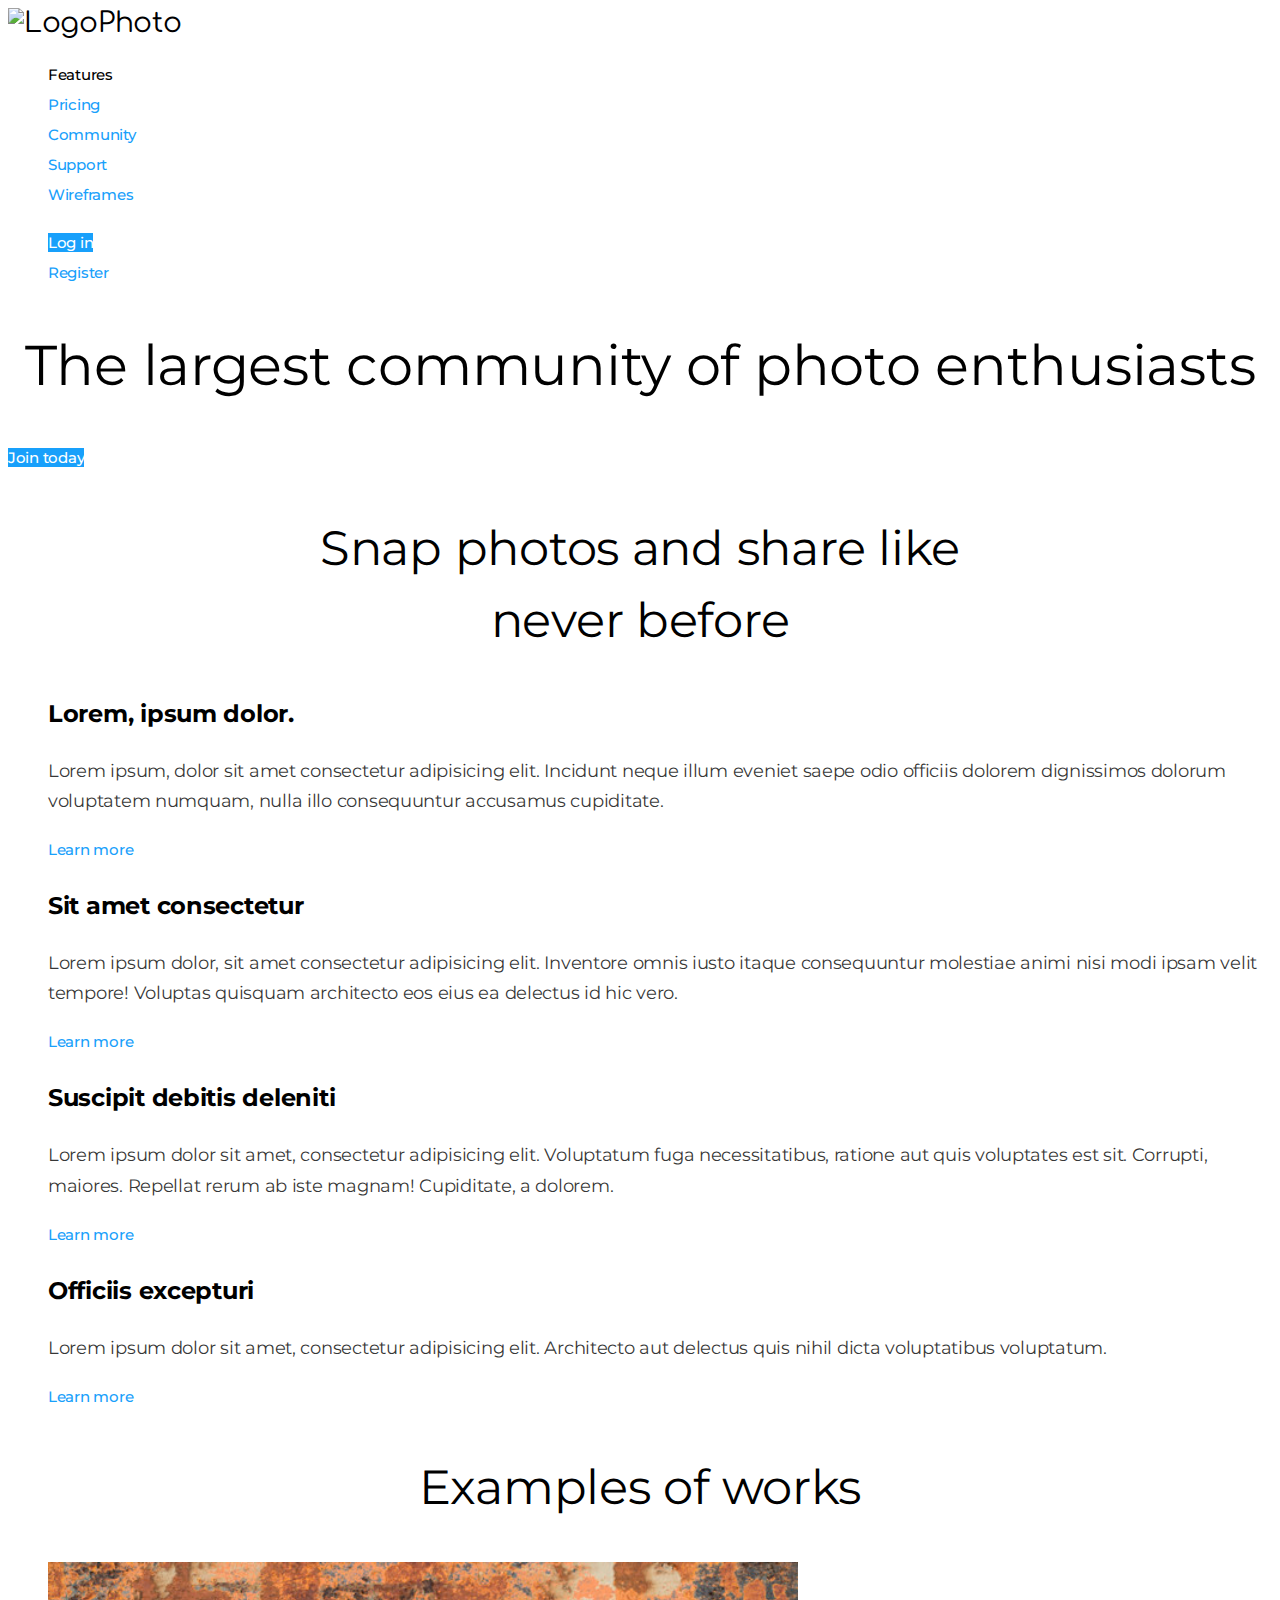
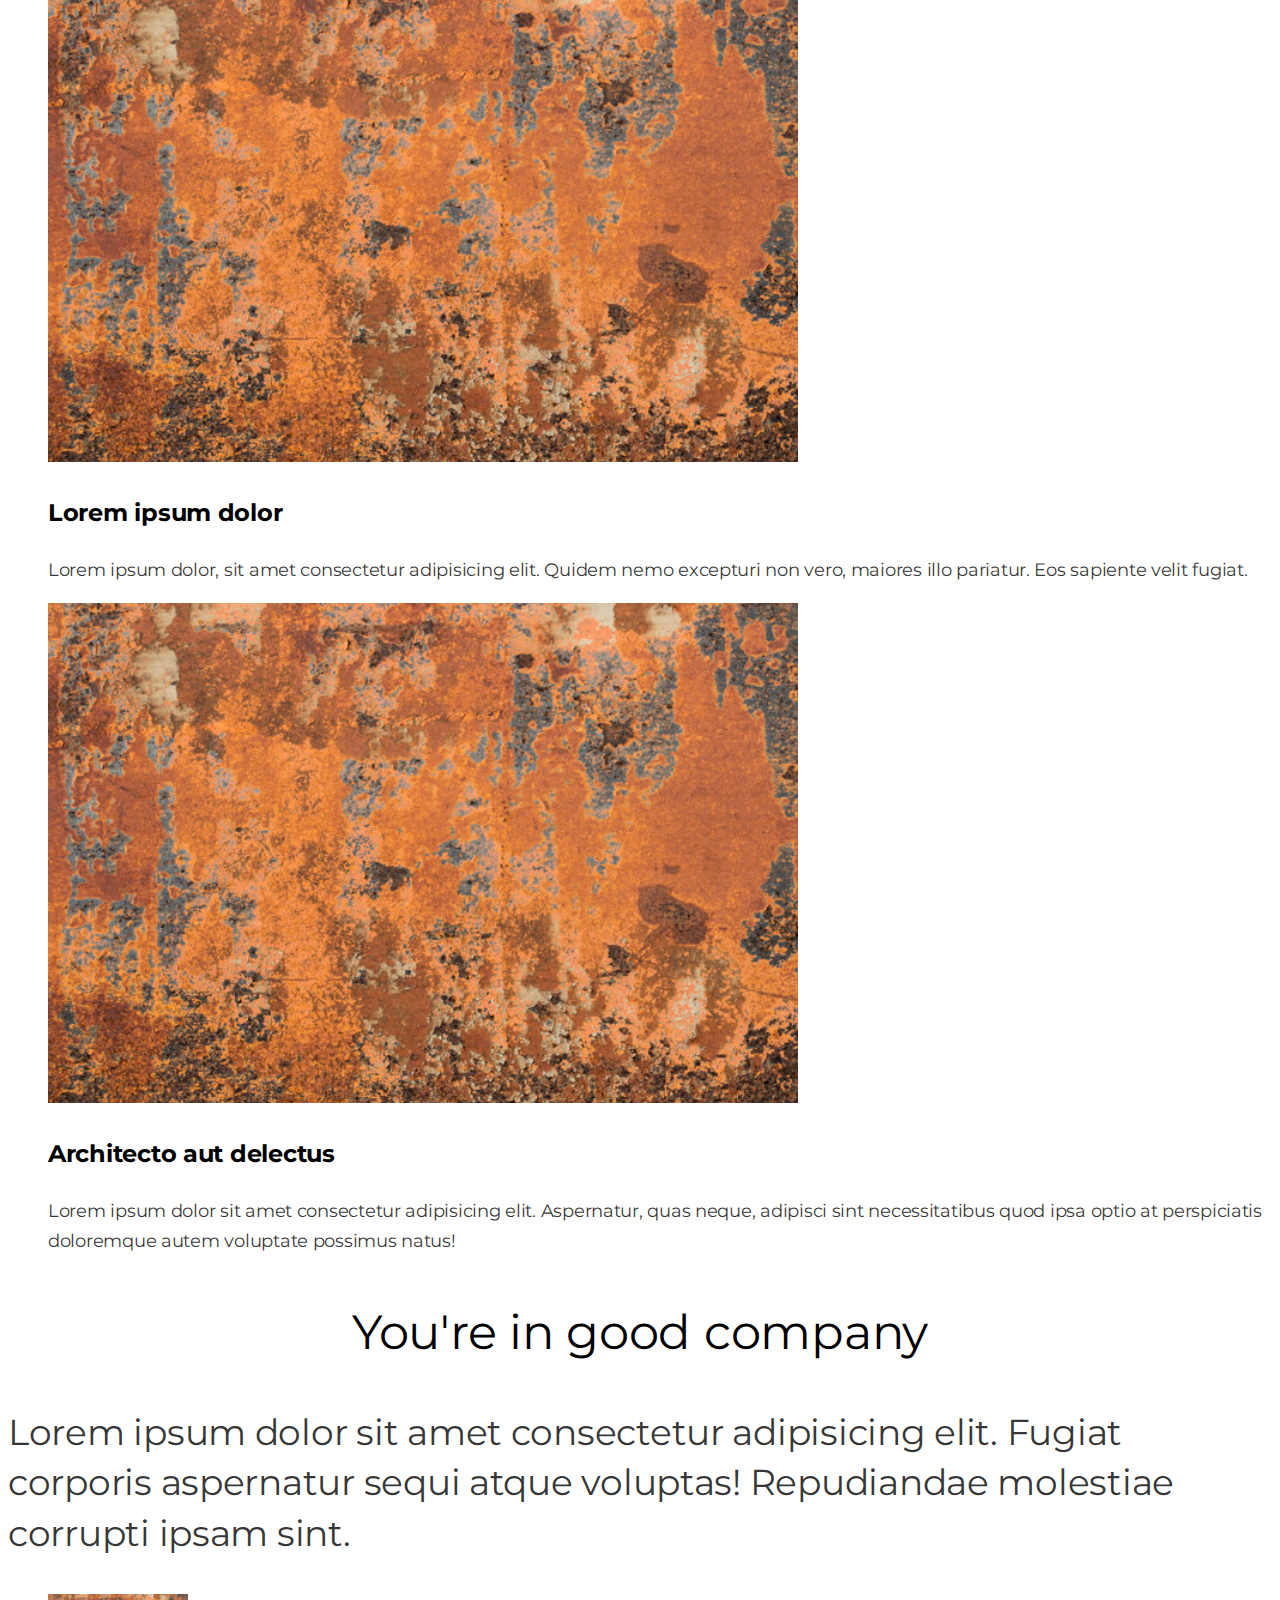
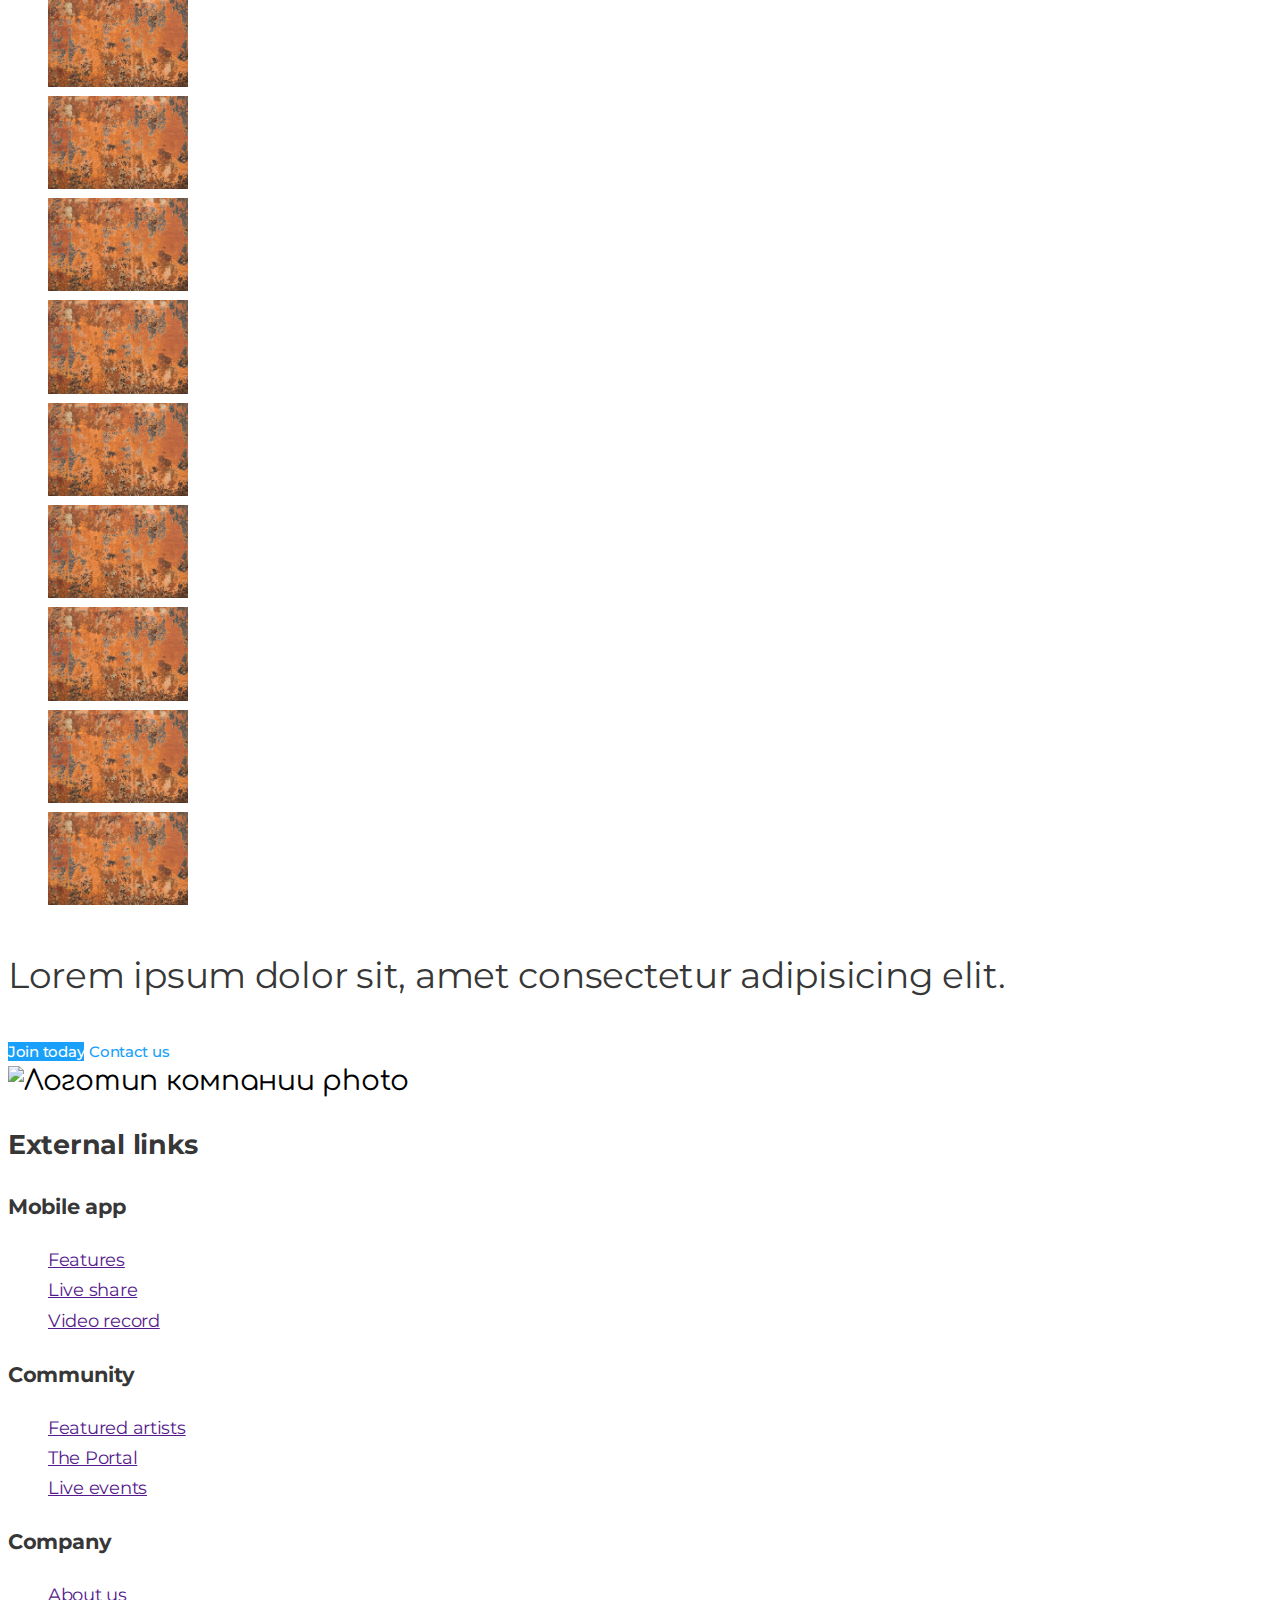
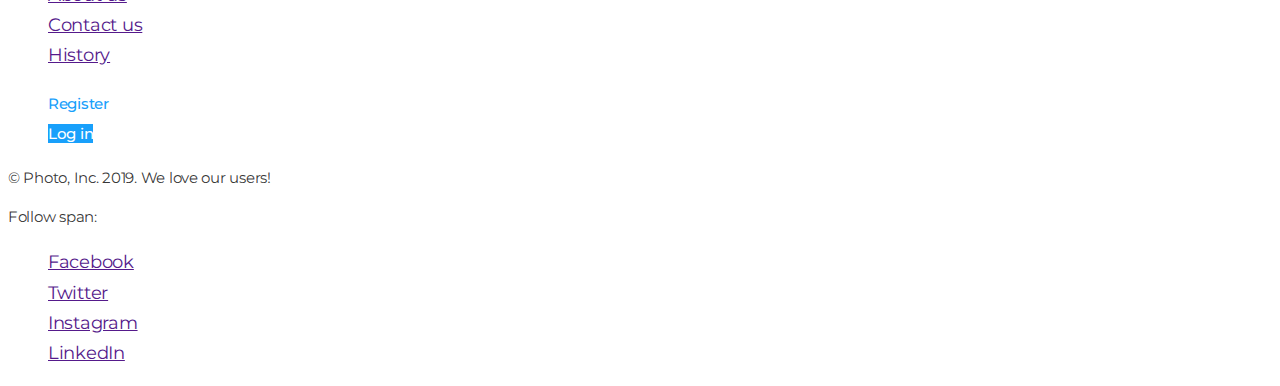
==== index.html @ 83c6460b "Footer HTML and CSS" ====
<!DOCTYPE html>
<html lang="en">
  <head>
    <meta charset="UTF-8" />
    <meta name="viewport" content="width=device-width, initial-scale=1.0" />
    <title>Photo Studio</title>
    <link rel="stylesheet" href="./css/common.css" />
    <link rel="stylesheet" href="./css/styles.css" />
    <link rel="preconnect" href="https://fonts.gstatic.com" />
    <link
      href="https://fonts.googleapis.com/css2?family=Comfortaa&family=Montserrat:wght@400;500;700&display=swap"
      rel="stylesheet"
    />
  </head>
  <body>
    <!-- Шапка сайта -->
    <header>
      <nav>
        <!-- Logo -->
        <a href="/index.html" class="logo"> <img src="" alt="Logo" />Photo </a>

        <ul class="site-nav list">
          <li><a href="" class="link current">Features</a></li>
          <li><a href="" class="link">Pricing</a></li>
          <li><a href="" class="link">Community</a></li>
          <li><a href="" class="link">Support</a></li>
          <li><a href="./wireframes.html" class="link">Wireframes</a></li>
        </ul>

        <ul class="auth-nav list">
          <li><a href="" class="button primary">Log in</a></li>
          <li><a href="" class="button secondary">Register</a></li>
        </ul>
      </nav>
    </header>

    <main>
      <!-- Hero -->
      <section class="hero">
        <h1 class="hero-title">The largest community of photo enthusiasts</h1>
        <a href="" class="button primary">Join today</a>
      </section>

      <!-- Преимущества -->
      <section class="section">
        <h2 class="section-title">
          Snap photos and share like <br />
          never before
        </h2>
        <ul class="feature-list list">
          <li>
            <h3 class="title">Lorem, ipsum dolor.</h3>
            <p class="text">
              Lorem ipsum, dolor sit amet consectetur adipisicing elit. Incidunt
              neque illum eveniet saepe odio officiis dolorem dignissimos
              dolorum voluptatem numquam, nulla illo consequuntur accusamus
              cupiditate.
            </p>
            <a href="" class="button secondary">Learn more</a>
          </li>
          <li>
            <h3 class="title">Sit amet consectetur</h3>
            <p>
              Lorem ipsum dolor, sit amet consectetur adipisicing elit.
              Inventore omnis iusto itaque consequuntur molestiae animi nisi
              modi ipsam velit tempore! Voluptas quisquam architecto eos eius ea
              delectus id hic vero.
            </p>
            <a href="" class="button secondary">Learn more</a>
          </li>
          <li>
            <h3 class="title">Suscipit debitis deleniti</h3>
            <p>
              Lorem ipsum dolor sit amet, consectetur adipisicing elit.
              Voluptatum fuga necessitatibus, ratione aut quis voluptates est
              sit. Corrupti, maiores. Repellat rerum ab iste magnam! Cupiditate,
              a dolorem.
            </p>
            <a href="" class="button secondary">Learn more</a>
          </li>
          <li>
            <h3 class="title">Officiis excepturi</h3>
            <p>
              Lorem ipsum dolor sit amet, consectetur adipisicing elit.
              Architecto aut delectus quis nihil dicta voluptatibus voluptatum.
            </p>
            <a href="" class="button secondary">Learn more</a>
          </li>
        </ul>
      </section>

      <!--Примеры-->
      <section class="section">
        <h2 class="section-title">Examples of works</h2>

        <ul class="work-list list">
          <li>
            <img src="./imagines/pic1.jpg" alt="" width="750" />
            <h3 class="title">Lorem ipsum dolor</h3>
            <p>
              Lorem ipsum dolor, sit amet consectetur adipisicing elit. Quidem
              nemo excepturi non vero, maiores illo pariatur. Eos sapiente velit
              fugiat.
            </p>
          </li>
          <li>
            <img src="./imagines/pic1.jpg" alt="" width="750" />
            <h3 class="title">Architecto aut delectus</h3>
            <p>
              Lorem ipsum dolor sit amet consectetur adipisicing elit.
              Aspernatur, quas neque, adipisci sint necessitatibus quod ipsa
              optio at perspiciatis doloremque autem voluptate possimus natus!
            </p>
          </li>
        </ul>
      </section>

      <!-- Отзывы -->
      <section class="section">
        <h2 class="section-title">You're in good company</h2>
        <p class="section-description">
          Lorem ipsum dolor sit amet consectetur adipisicing elit. Fugiat
          corporis aspernatur sequi atque voluptas! Repudiandae molestiae
          corrupti ipsam sint.
        </p>
        <ul class="list">
          <li>
            <a href=""
              ><img
                src="./imagines/pic1.jpg"
                alt="Logo of company1"
                width="140"
            /></a>
          </li>
          <li>
            <a href=""
              ><img
                src="./imagines/pic1.jpg"
                alt="Logo of company2"
                width="140"
            /></a>
          </li>
          <li>
            <a href=""
              ><img
                src="./imagines/pic1.jpg"
                alt="Logo of company2"
                width="140"
            /></a>
          </li>
          <li>
            <a href=""
              ><img
                src="./imagines/pic1.jpg"
                alt="Logo of company3"
                width="140"
            /></a>
          </li>
          <li>
            <a href=""
              ><img
                src="./imagines/pic1.jpg"
                alt="Logo of company4"
                width="140"
            /></a>
          </li>
          <li>
            <a href=""
              ><img
                src="./imagines/pic1.jpg"
                alt="Logo of company5"
                width="140"
            /></a>
          </li>
          <li>
            <a href=""
              ><img
                src="./imagines/pic1.jpg"
                alt="Logo of company6"
                width="140"
            /></a>
          </li>
          <li>
            <a href=""
              ><img
                src="./imagines/pic1.jpg"
                alt="Logo of company7"
                width="140"
            /></a>
          </li>
          <li>
            <a href=""
              ><img
                src="./imagines/pic1.jpg"
                alt="Logo of company8"
                width="140"
            /></a>
          </li>
        </ul>
      </section>

      <!--Signup-->
      <section class="section">
        <p class="section-description">
          Lorem ipsum dolor sit, amet consectetur adipisicing elit.
        </p>

        <!-- Я не джин ;) -->
        <div>
          <a href="" class="button primary">Join today</a>
          <a href="" class="button secondary">Contact us</a>
        </div>
      </section>

      <!-- Body version 2 -->

      <!-- <section class="section">
        <h2 class="section-title">Snap photos and share like never before</h2>
        <p>
          In nihil ipsam a reiciendis consequatur provident ut doloribus id.
          Mollitia quaerat itaque, accusamus voluptatum alias vero. Aspernatur
          minus deleniti dignissimos corporis. Eos ipsam quidem explicabo nobis.
        </p>

        <ul>
          <li>
            <h3>Lorem, ipsum dolor.</h3>
            <p>
              Lorem ipsum dolor sit amet consectetur adipisicing elit. Rerum
              debitis mollitia saepe, non blanditiis aliquid deserunt vero dicta
              molestias perferendis vitae dolor sint nobis exercitationem id aut
              a, veritatis architecto.
            </p>
          </li>
          <li>
            <h3>Lorem, ipsum dolor.</h3>
            <p>
              Lorem ipsum dolor sit amet consectetur adipisicing elit. Rerum
              debitis mollitia saepe, non blanditiis aliquid deserunt vero dicta
              molestias perferendis vitae dolor sint nobis exercitationem id aut
              a, veritatis architecto.
            </p>
          </li>
          <li>
            <h3>Lorem, ipsum dolor.</h3>
            <p>
              Lorem ipsum dolor sit amet consectetur adipisicing elit. Rerum
              debitis mollitia saepe, non blanditiis aliquid deserunt vero dicta
              molestias perferendis vitae dolor sint nobis exercitationem id aut
              a, veritatis architecto.
            </p>
          </li>
        </ul>

        <img src="" alt="" />
      </section> -->

      <!-- Body version 3 -->

      <!-- <section class="section">
        <h2 class="section-title">Snap photos and share like never before</h2>
        <p>
          In nihil ipsam a reiciendis consequatur provident ut doloribus id.
          Mollitia quaerat itaque, accusamus voluptatum alias vero. Aspernatur
          minus deleniti dignissimos corporis. Eos ipsam quidem explicabo nobis.
        </p>

        <ul>
          <li>
            <img src="" alt="Квадрат" width="686" height="400" />
            <h3>Lorem, ipsum dolor</h3>
            <p>
              Lorem ipsum dolor sit amet consectetur adipisicing elit. Rerum
              debitis mollitia saepe, non blanditiis aliquid deserunt vero dicta
              molestias perferendis vitae dolor sint nobis exercitationem id aut
              a, veritatis architectoКвадрат. width="686" height="400"
            </p>
          </li>
          <li>
            <img src="" alt="Квадрат" width="686" height="400" />
            <h3>Lorem, ipsum dolor</h3>
            <p>
              Lorem ipsum dolor sit amet consectetur adipisicing elit. Rerum
              debitis mollitia saepe, non blanditiis aliquid deserunt vero dicta
              molestias perferendis vitae dolor sint nobis exercitationem id aut
              a, veritatis architectoКвадрат. width="686" height="400"
            </p>
          </li>
        </ul>
      </section>

      <section class="section">
        <h2 class="section-title">You're in good company</h2>
        <p>
          Lorem ipsum dolor, sit amet consectetur adipisicing elit. Tempore
          dolorum nisi reprehenderit fugit officiis quae? Corrupti perspiciatis
          consequuntur, ducimus, nobis error alias necessitatibus sed
          perferendis sequi, reprehenderit doloribus ratione fugit.
        </p>

        <ul>
          <li>
            <a href=""
              ><img
                src="./imagines/pic1.jpg"
                alt="Logo of company1"
                width="140"
            /></a>
          </li>
          <li>
            <a href=""
              ><img
                src="./imagines/pic1.jpg"
                alt="Logo of company2"
                width="140"
            /></a>
          </li>
          <li>
            <a href=""
              ><img
                src="./imagines/pic1.jpg"
                alt="Logo of company3"
                width="140"
            /></a>
          </li>
          <li>
            <a href=""
              ><img
                src="./imagines/pic1.jpg"
                alt="Logo of company4"
                width="140"
            /></a>
          </li>
          <li>
            <a href=""
              ><img
                src="./imagines/pic1.jpg"
                alt="Logo of company5"
                width="140"
            /></a>
          </li>
          <li>
            <a href=""
              ><img
                src="./imagines/pic1.jpg"
                alt="Logo of company6"
                width="140"
            /></a>
          </li>
        </ul>

        <div>
          <img src="./imagines/pic1.jpg" alt="" width="600" />
          <h3>Beatae sunt est sed voluptatem fugit</h3>
          <p>
            Lorem, ipsum dolor sit amet consectetur adipisicing elit. Quos,
            laborum.
          </p>
        </div>
      </section> -->
    </main>

    <!-- Footer -->
    <footer class="page-footer">
      <a href="./index.html" class="logo">
        <img src="./images/logo.svg" alt="Логотип компании" />
        photo
      </a>

      <section>
        <h2>External links</h2>

        <h3>Mobile app</h3>
        <ul class="list">
          <li><a href="">Features</a></li>
          <li><a href="">Live share</a></li>
          <li><a href="">Video record</a></li>
        </ul>

        <h3>Community</h3>
        <ul class="list">
          <li><a href="">Featured artists</a></li>
          <li><a href="">The Portal</a></li>
          <li><a href="">Live events</a></li>
        </ul>

        <h3>Company</h3>
        <ul class="list">
          <li><a href="">About us</a></li>
          <li><a href="">Contact us</a></li>
          <li><a href="">History</a></li>
        </ul>
      </section>

      <ul class="auth-nav list">
        <li><a href="" class="button secondary">Register</a></li>
        <li><a href="" class="button primary">Log in</a></li>
      </ul>

      <p class="copyright">&#169; Photo, Inc. 2019. We love our users!</p>

      <div class="social">
        <p class="label">Follow span:</p>

        <ul class="list">
          <li><a href="" aria-label="Ссылка на Facebook">Facebook</a></li>
          <li><a href="" aria-label="Ссылка на Twitter">Twitter</a></li>
          <li><a href="" aria-label="Ссылка на Instagram">Instagram</a></li>
          <li><a href="" aria-label="Ссылка на LinkedIn">LinkedIn</a></li>
        </ul>
      </div>
    </footer>
  </body>
</html>
---- css/common.css ----
:root {
  --primary-text-color: rgba(0, 0, 0, 0.8);
  --title-text-color: #000000;
  --accent-color: #18a0fb;
  --primary-white-color: #ffffff;
}

body {
  background-color: var(--primary-white-color);
  color: var(--primary-text-color);

  font-family: Montserrat, sans-serif;
  letter-spacing: -0.015em;
  font-size: 18px;
  line-height: 1.67;
}

.list {
  list-style: none;
  text-decoration: none;
}

/* цвет основного текста rgba(0, 0, 0, 0.8) */
/* вторичный цвет текста #000000 */
/* белый #FFFFFF */
/* акцент #18A0FB */
/* вторичный цвет фона #F5F5F5 */

/* Logo */
.logo {
  color: var(--title-text-color);

  font-family: Comfortaa, cursive;
  font-size: 28px;
  line-height: 1.14;
  text-decoration: none;
}

.logo:hover,
.logo:focus {
  color: var(--accent-color);
}

/* Site-nav */
.site-nav .link {
  color: var(--accent-color);

  font-weight: 500;
  font-size: 15px;
  line-height: 1.2;
  text-decoration: none;
}

.site-nav .link:hover,
.site-nav .link:focus {
  color: var(--title-text-color);
}

.site-nav .link.current {
  color: var(--title-text-color);
}
---- css/styles.css ----
/* Hero */
.hero-title {
  color: var(--title-text-color);

  font-weight: 400;
  font-size: 56px;
  line-height: 1.43;
  text-align: center;
}

/* Section */
.section-title {
  color: var(--title-text-color);

  font-weight: 400;
  font-size: 48px;
  line-height: 1.5;
  text-align: center;
}

.section-description {
  font-size: 36px;
  line-height: 1.39;
}

/* Features and Examples*/
.feature-list .title,
.work-list .title {
  color: var(--title-text-color);

  font-weight: 700;
  font-size: 24px;
  line-height: 1.5;
}

.feature-list .text {
  font-size: 18px;
  line-height: 1.67;
}

/* Buttons */
.button {
  color: var(--title-text-color);
  background-color: var(--primary-white-color);

  font-weight: 500;
  font-size: 15px;
  line-height: 1.2;
  text-decoration: none;
}

.button.primary {
  color: var(--primary-white-color);
  background-color: var(--accent-color);
}

.button.secondary {
  color: var(--accent-color);
  background-color: var(--primary-white-color);
}

/* Footer */

.copyright {
  font-size: 15px;
  line-height: 1.6;
}

.social > .label {
  font-size: 15px;
  line-height: 1.6;
}
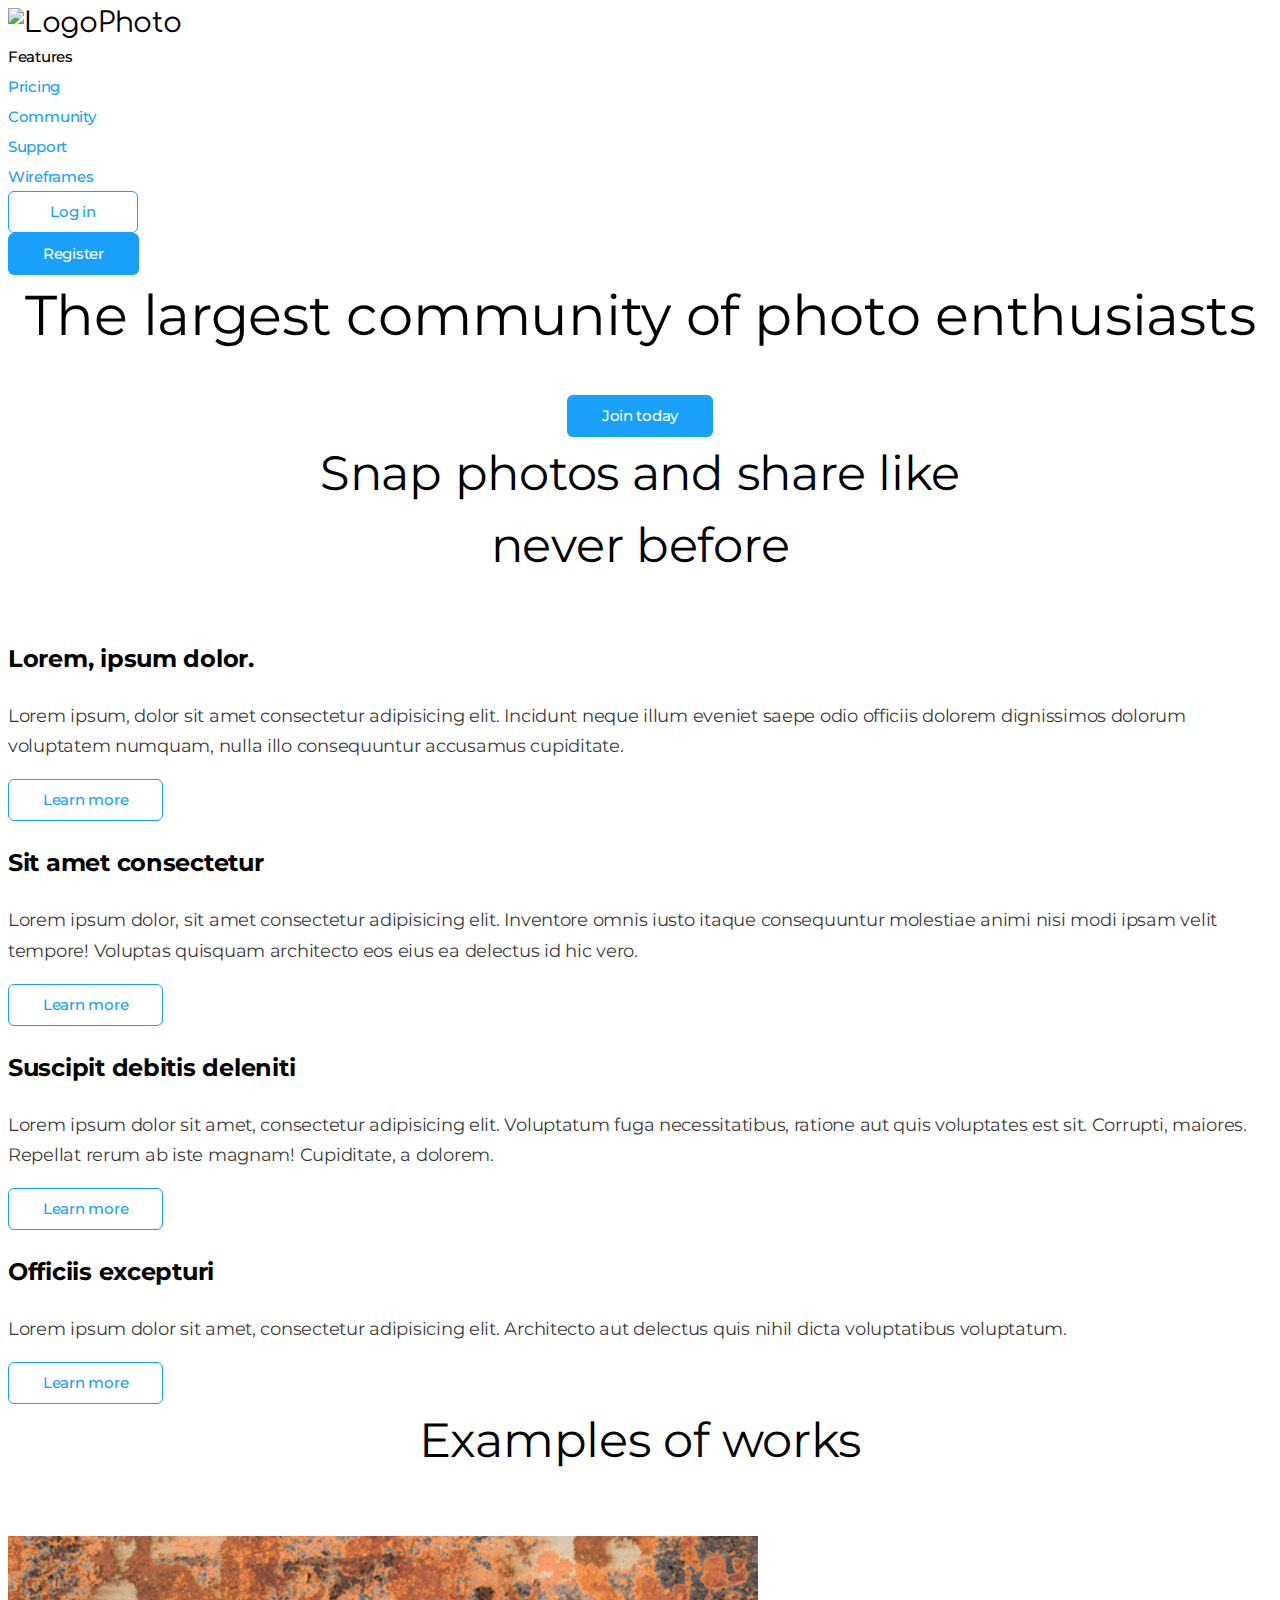
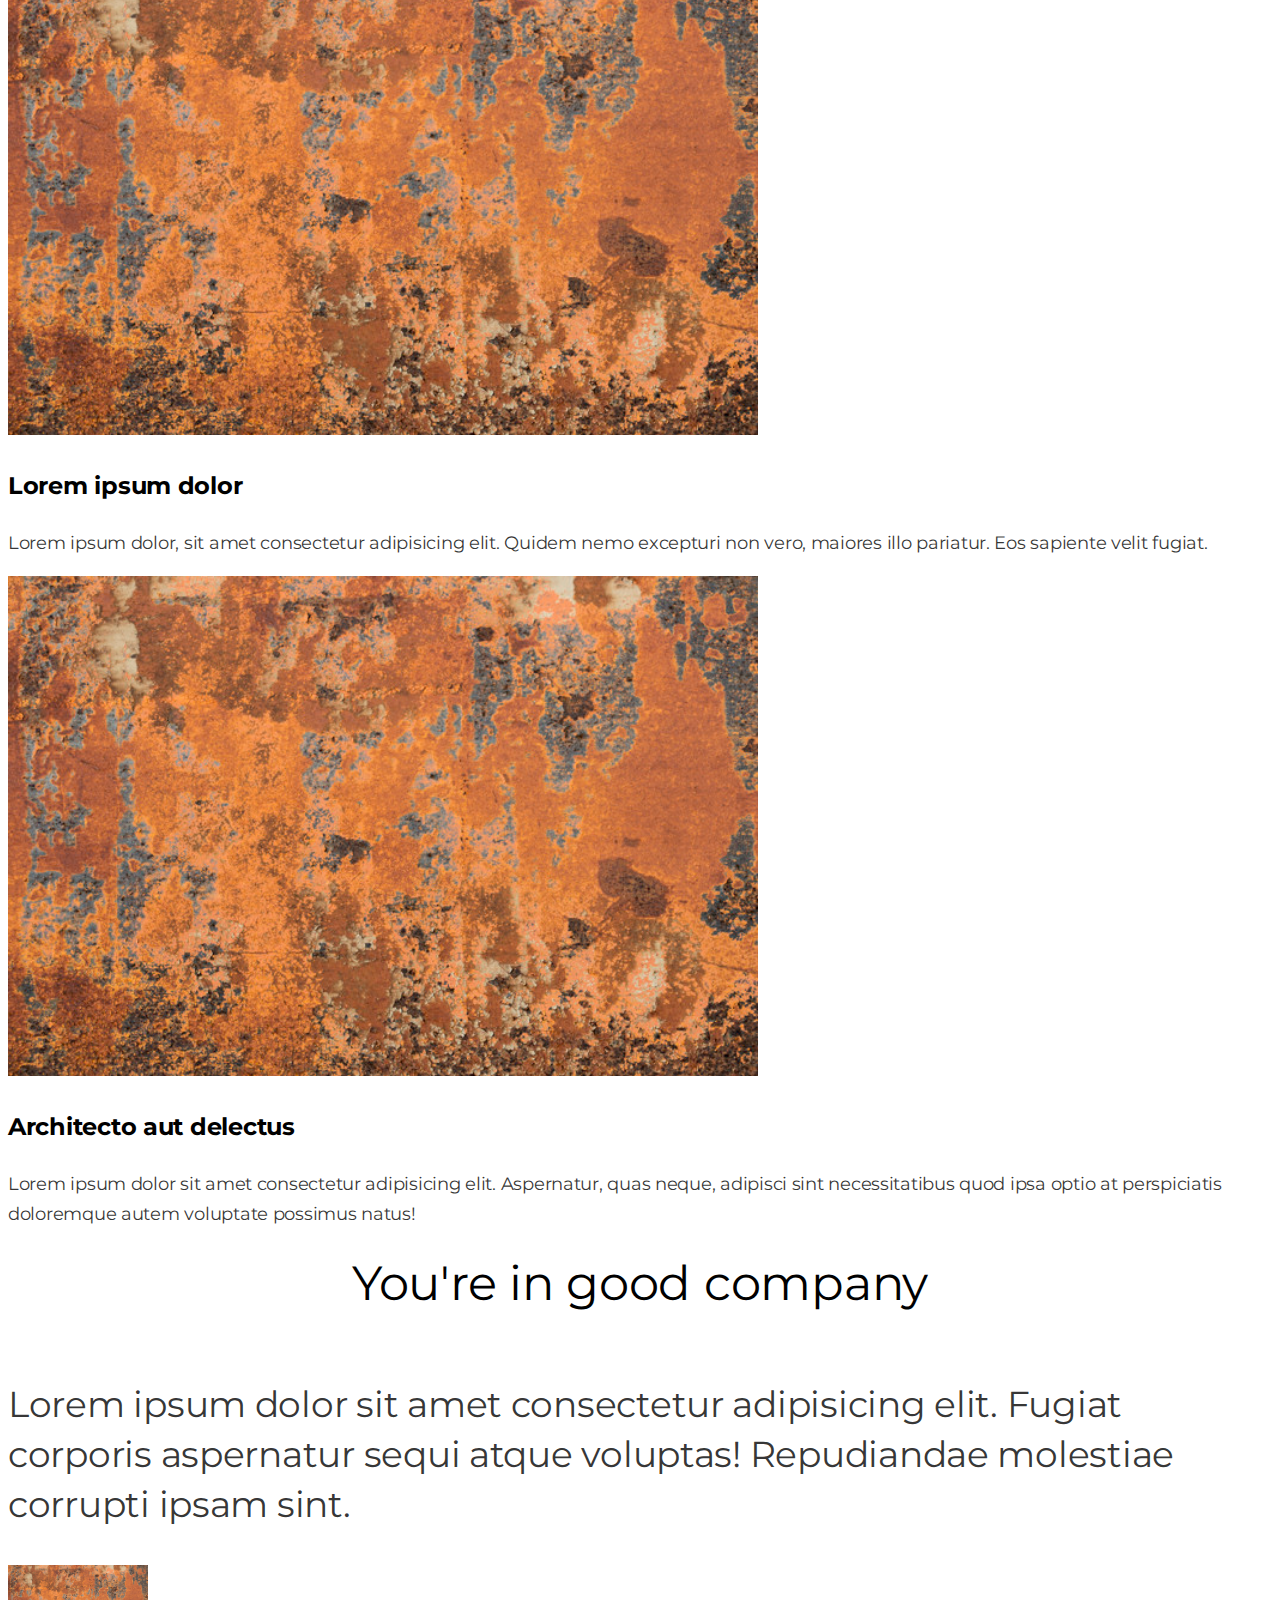
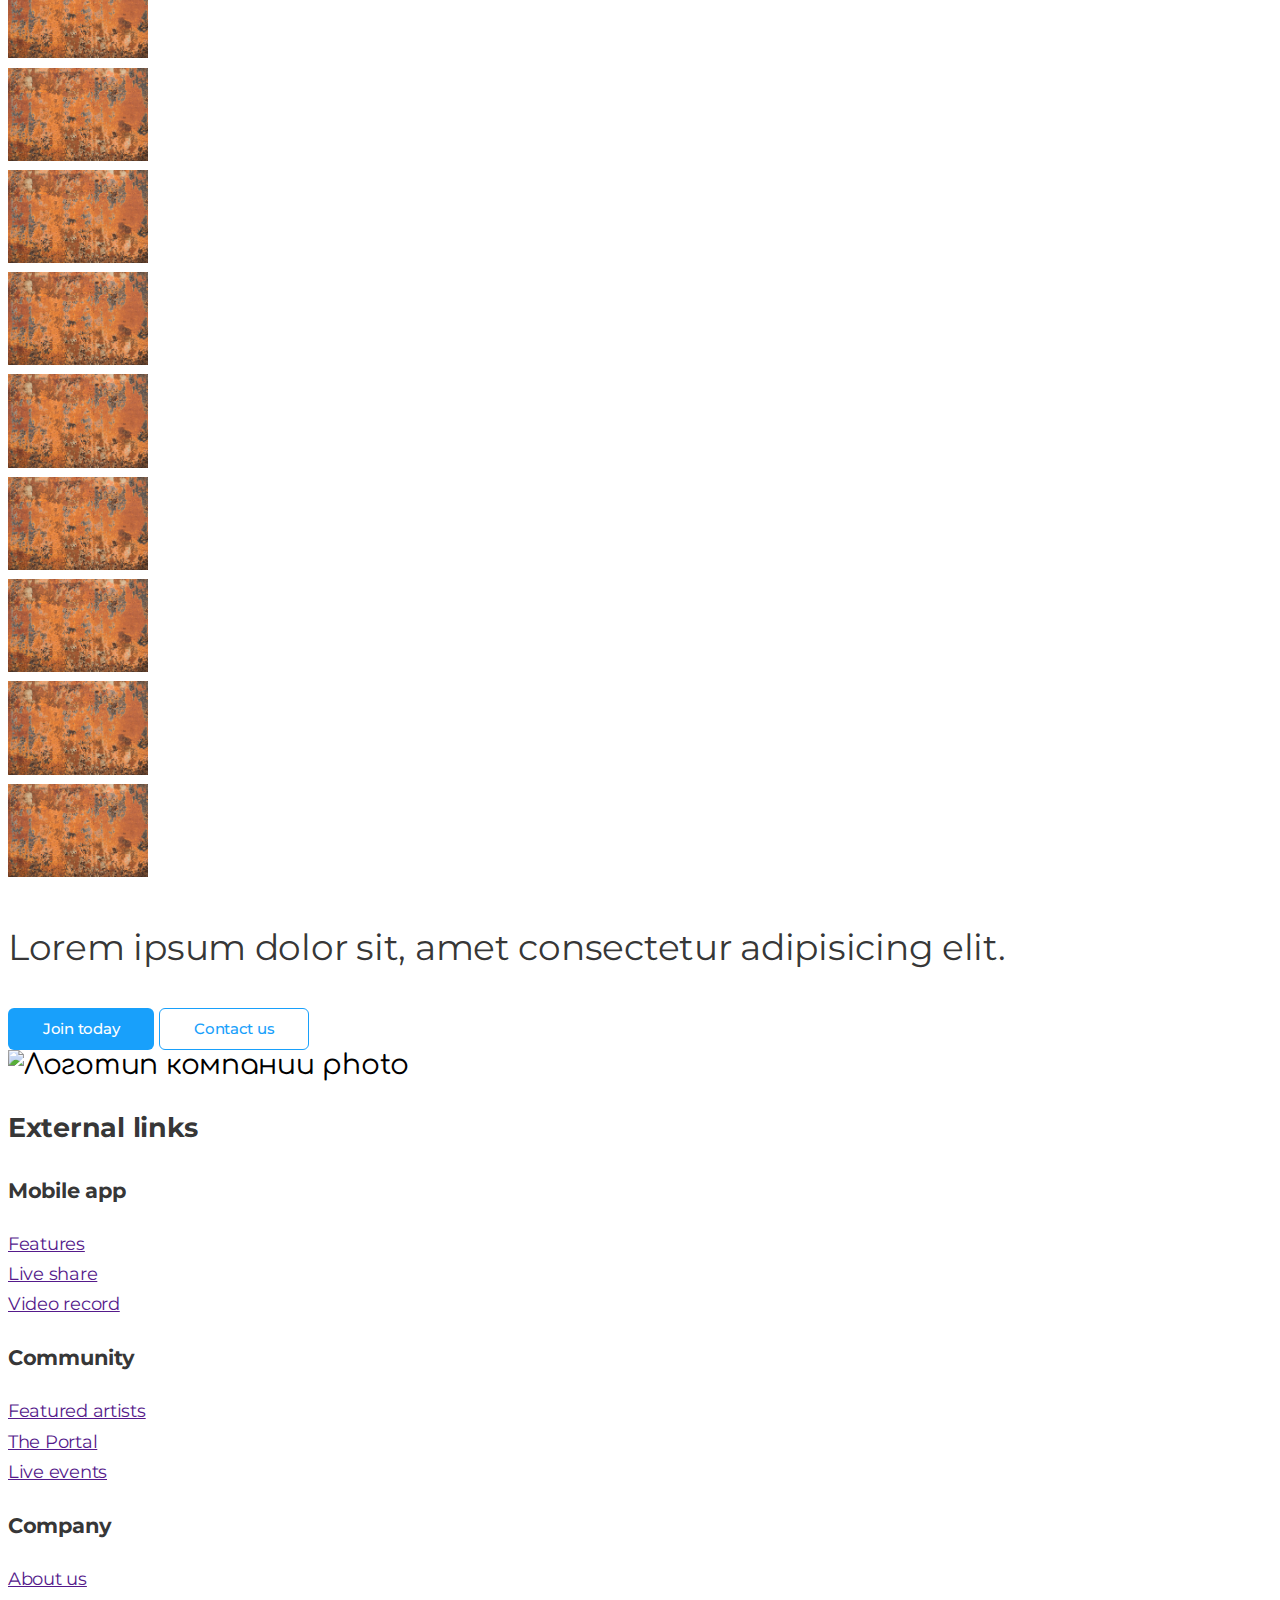
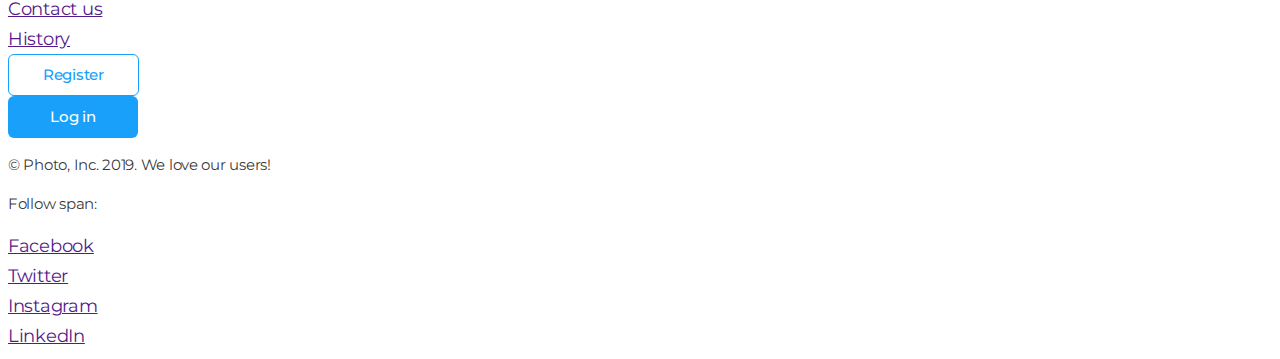
==== commit ca237ec4: "CSS Buttons/Hero" ====
--- a/index.html
+++ b/index.html
@@ -4,13 +4,20 @@
     <meta charset="UTF-8" />
     <meta name="viewport" content="width=device-width, initial-scale=1.0" />
     <title>Photo Studio</title>
-    <link rel="stylesheet" href="./css/common.css" />
-    <link rel="stylesheet" href="./css/styles.css" />
     <link rel="preconnect" href="https://fonts.gstatic.com" />
     <link
       href="https://fonts.googleapis.com/css2?family=Comfortaa&family=Montserrat:wght@400;500;700&display=swap"
       rel="stylesheet"
     />
+    <!-- Normalize CSS -->
+    <link
+      rel="stylesheet"
+      href="https://cdnjs.cloudflare.com/ajax/libs/modern-normalize/1.0.0/modern-normalize.min.css"
+      integrity="sha512-ISS7cAi1PEhQ8jnbJpJZMd29NlhNj4AWYyLOSp2CE/CsHxTCu+r+t0D2yoJudVrd0/8fTVPUVDzY5Tvli75u/g=="
+      crossorigin="anonymous"
+    />
+    <link rel="stylesheet" href="./css/common.css" />
+    <link rel="stylesheet" href="./css/styles.css" />
   </head>
   <body>
     <!-- Шапка сайта -->
@@ -28,8 +35,8 @@
         </ul>
 
         <ul class="auth-nav list">
-          <li><a href="" class="button primary">Log in</a></li>
-          <li><a href="" class="button secondary">Register</a></li>
+          <li><a href="" class="button secondary">Log in</a></li>
+          <li><a href="" class="button primary">Register</a></li>
         </ul>
       </nav>
     </header>
@@ -43,50 +50,53 @@
 
       <!-- Преимущества -->
       <section class="section">
-        <h2 class="section-title">
-          Snap photos and share like <br />
-          never before
-        </h2>
-        <ul class="feature-list list">
-          <li>
-            <h3 class="title">Lorem, ipsum dolor.</h3>
-            <p class="text">
-              Lorem ipsum, dolor sit amet consectetur adipisicing elit. Incidunt
-              neque illum eveniet saepe odio officiis dolorem dignissimos
-              dolorum voluptatem numquam, nulla illo consequuntur accusamus
-              cupiditate.
-            </p>
-            <a href="" class="button secondary">Learn more</a>
-          </li>
-          <li>
-            <h3 class="title">Sit amet consectetur</h3>
-            <p>
-              Lorem ipsum dolor, sit amet consectetur adipisicing elit.
-              Inventore omnis iusto itaque consequuntur molestiae animi nisi
-              modi ipsam velit tempore! Voluptas quisquam architecto eos eius ea
-              delectus id hic vero.
-            </p>
-            <a href="" class="button secondary">Learn more</a>
-          </li>
-          <li>
-            <h3 class="title">Suscipit debitis deleniti</h3>
-            <p>
-              Lorem ipsum dolor sit amet, consectetur adipisicing elit.
-              Voluptatum fuga necessitatibus, ratione aut quis voluptates est
-              sit. Corrupti, maiores. Repellat rerum ab iste magnam! Cupiditate,
-              a dolorem.
-            </p>
-            <a href="" class="button secondary">Learn more</a>
-          </li>
-          <li>
-            <h3 class="title">Officiis excepturi</h3>
-            <p>
-              Lorem ipsum dolor sit amet, consectetur adipisicing elit.
-              Architecto aut delectus quis nihil dicta voluptatibus voluptatum.
-            </p>
-            <a href="" class="button secondary">Learn more</a>
-          </li>
-        </ul>
+        <div class="container">
+          <h2 class="section-title">
+            Snap photos and share like <br />
+            never before
+          </h2>
+          <ul class="feature-list list">
+            <li>
+              <h3 class="title">Lorem, ipsum dolor.</h3>
+              <p class="text">
+                Lorem ipsum, dolor sit amet consectetur adipisicing elit.
+                Incidunt neque illum eveniet saepe odio officiis dolorem
+                dignissimos dolorum voluptatem numquam, nulla illo consequuntur
+                accusamus cupiditate.
+              </p>
+              <a href="" class="button secondary">Learn more</a>
+            </li>
+            <li>
+              <h3 class="title">Sit amet consectetur</h3>
+              <p>
+                Lorem ipsum dolor, sit amet consectetur adipisicing elit.
+                Inventore omnis iusto itaque consequuntur molestiae animi nisi
+                modi ipsam velit tempore! Voluptas quisquam architecto eos eius
+                ea delectus id hic vero.
+              </p>
+              <a href="" class="button secondary">Learn more</a>
+            </li>
+            <li>
+              <h3 class="title">Suscipit debitis deleniti</h3>
+              <p>
+                Lorem ipsum dolor sit amet, consectetur adipisicing elit.
+                Voluptatum fuga necessitatibus, ratione aut quis voluptates est
+                sit. Corrupti, maiores. Repellat rerum ab iste magnam!
+                Cupiditate, a dolorem.
+              </p>
+              <a href="" class="button secondary">Learn more</a>
+            </li>
+            <li>
+              <h3 class="title">Officiis excepturi</h3>
+              <p>
+                Lorem ipsum dolor sit amet, consectetur adipisicing elit.
+                Architecto aut delectus quis nihil dicta voluptatibus
+                voluptatum.
+              </p>
+              <a href="" class="button secondary">Learn more</a>
+            </li>
+          </ul>
+        </div>
       </section>
 
       <!--Примеры-->
--- a/css/styles.css
+++ b/css/styles.css
@@ -1,17 +1,99 @@
+:root {
+  --primary-text-color: rgba(0, 0, 0, 0.8);
+  --title-text-color: #000000;
+  --accent-color: #18a0fb;
+  --primary-white-color: #ffffff;
+}
+
+html {
+  box-sizing: border-box;
+}
+
+*,
+*::before,
+*::after {
+  box-sizing: inherit;
+}
+
+body {
+  background-color: var(--primary-white-color);
+  color: var(--primary-text-color);
+
+  font-family: Montserrat, sans-serif;
+  letter-spacing: -0.015em;
+  font-size: 18px;
+  line-height: 1.67;
+}
+
+.list {
+  list-style: none;
+  text-decoration: none;
+  margin: 0;
+  padding: 0;
+}
+
+/* цвет основного текста rgba(0, 0, 0, 0.8) */
+/* вторичный цвет текста #000000 */
+/* белый #FFFFFF */
+/* акцент #18A0FB */
+/* вторичный цвет фона #F5F5F5 */
+
+/* Logo */
+.logo {
+  color: var(--title-text-color);
+
+  font-family: Comfortaa, cursive;
+  font-size: 28px;
+  line-height: 1.14;
+  text-decoration: none;
+}
+
+.logo:hover,
+.logo:focus {
+  color: var(--accent-color);
+}
+
+/* Site-nav */
+.site-nav .link {
+  color: var(--accent-color);
+
+  font-weight: 500;
+  font-size: 15px;
+  line-height: 1.2;
+  text-decoration: none;
+}
+
+.site-nav .link:hover,
+.site-nav .link:focus {
+  color: var(--title-text-color);
+}
+
+.site-nav .link.current {
+  color: var(--title-text-color);
+}
+
 /* Hero */
+
+.hero {
+  text-align: center;
+}
+
 .hero-title {
+  margin-top: 0px;
+  margin-bottom: 40px;
+
   color: var(--title-text-color);
 
   font-weight: 400;
   font-size: 56px;
   line-height: 1.43;
-  text-align: center;
 }
 
 /* Section */
 .section-title {
   color: var(--title-text-color);
-
+  margin-top: 0;
+  margin-bottom: 60px;
   font-weight: 400;
   font-size: 48px;
   line-height: 1.5;
@@ -40,12 +122,18 @@
 
 /* Buttons */
 .button {
+  display: inline-block;
+  border: 1px solid transparent;
+  border-radius: 6px;
+  padding: 11px 34px;
+  min-width: 130px;
   color: var(--title-text-color);
   background-color: var(--primary-white-color);
 
   font-weight: 500;
   font-size: 15px;
   line-height: 1.2;
+  text-align: center;
   text-decoration: none;
 }
 
@@ -57,6 +145,7 @@
 .button.secondary {
   color: var(--accent-color);
   background-color: var(--primary-white-color);
+  border-color: var(--accent-color);
 }
 
 /* Footer */
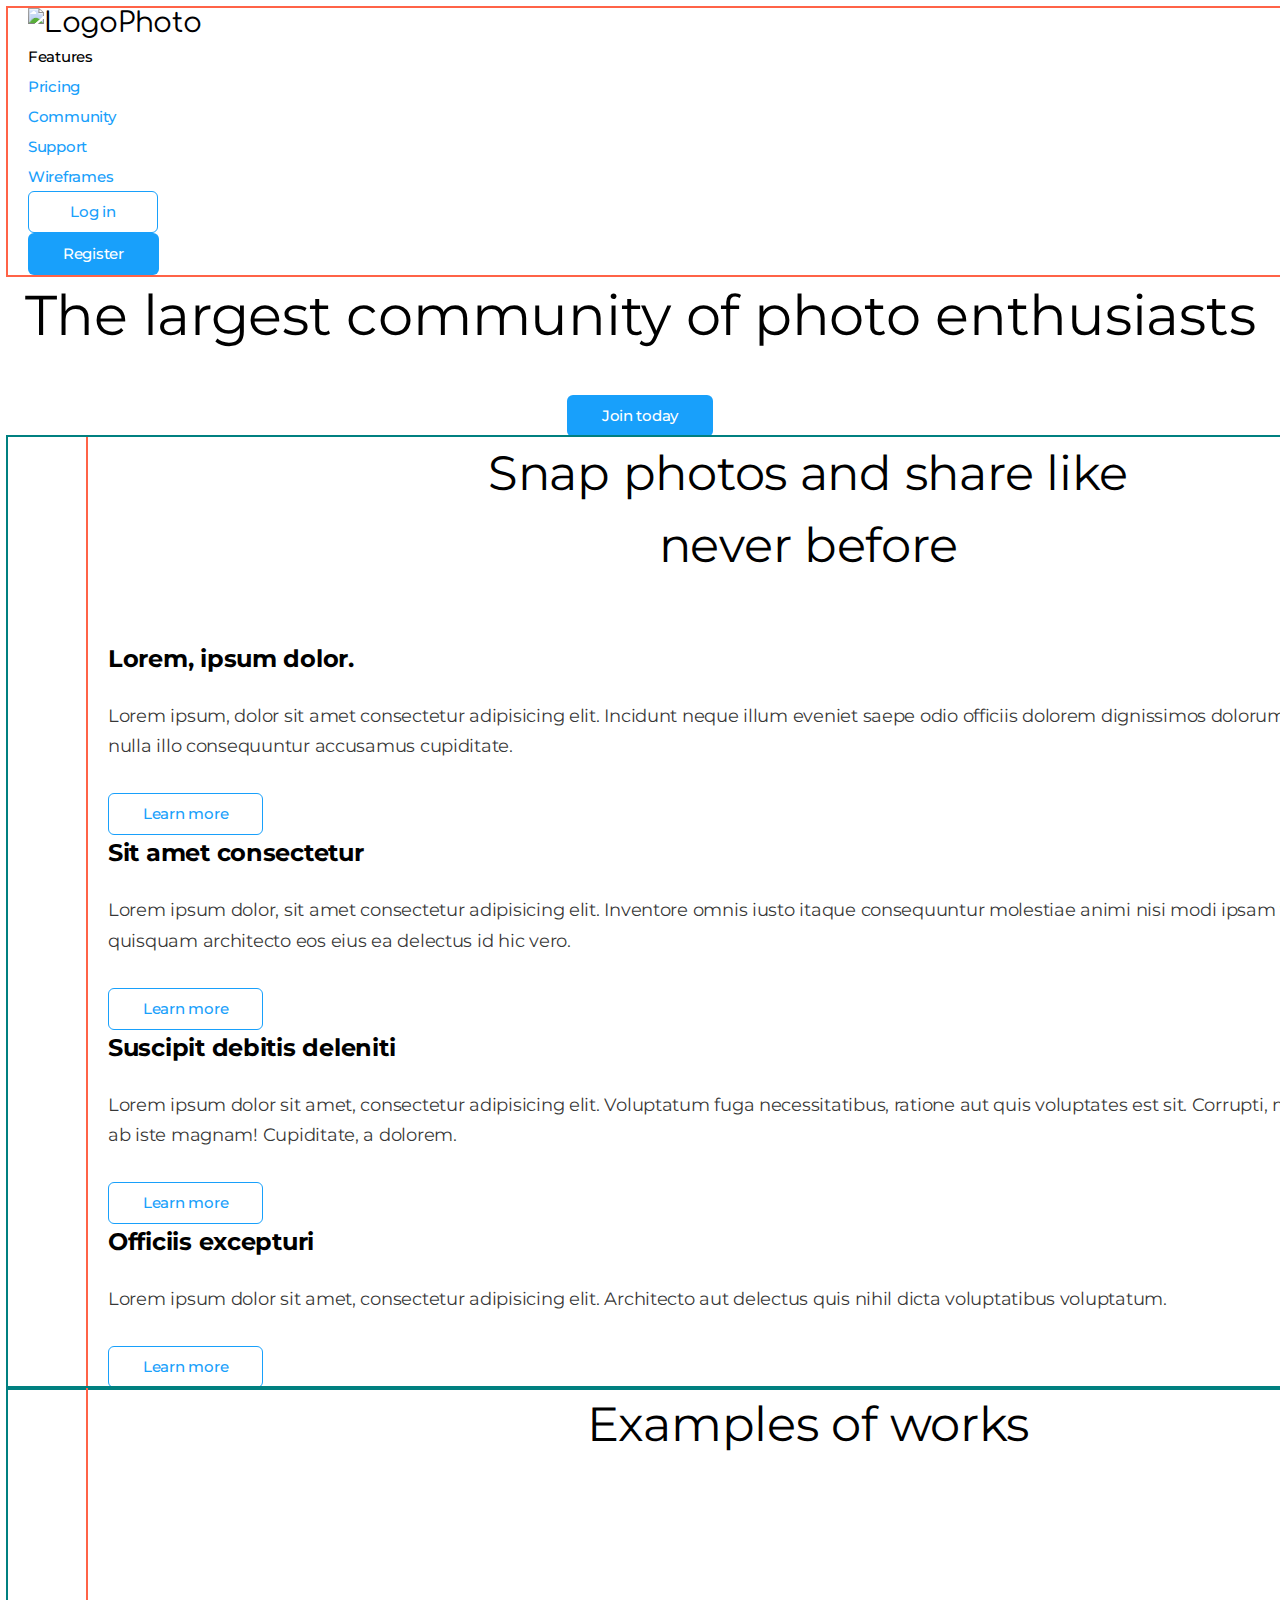
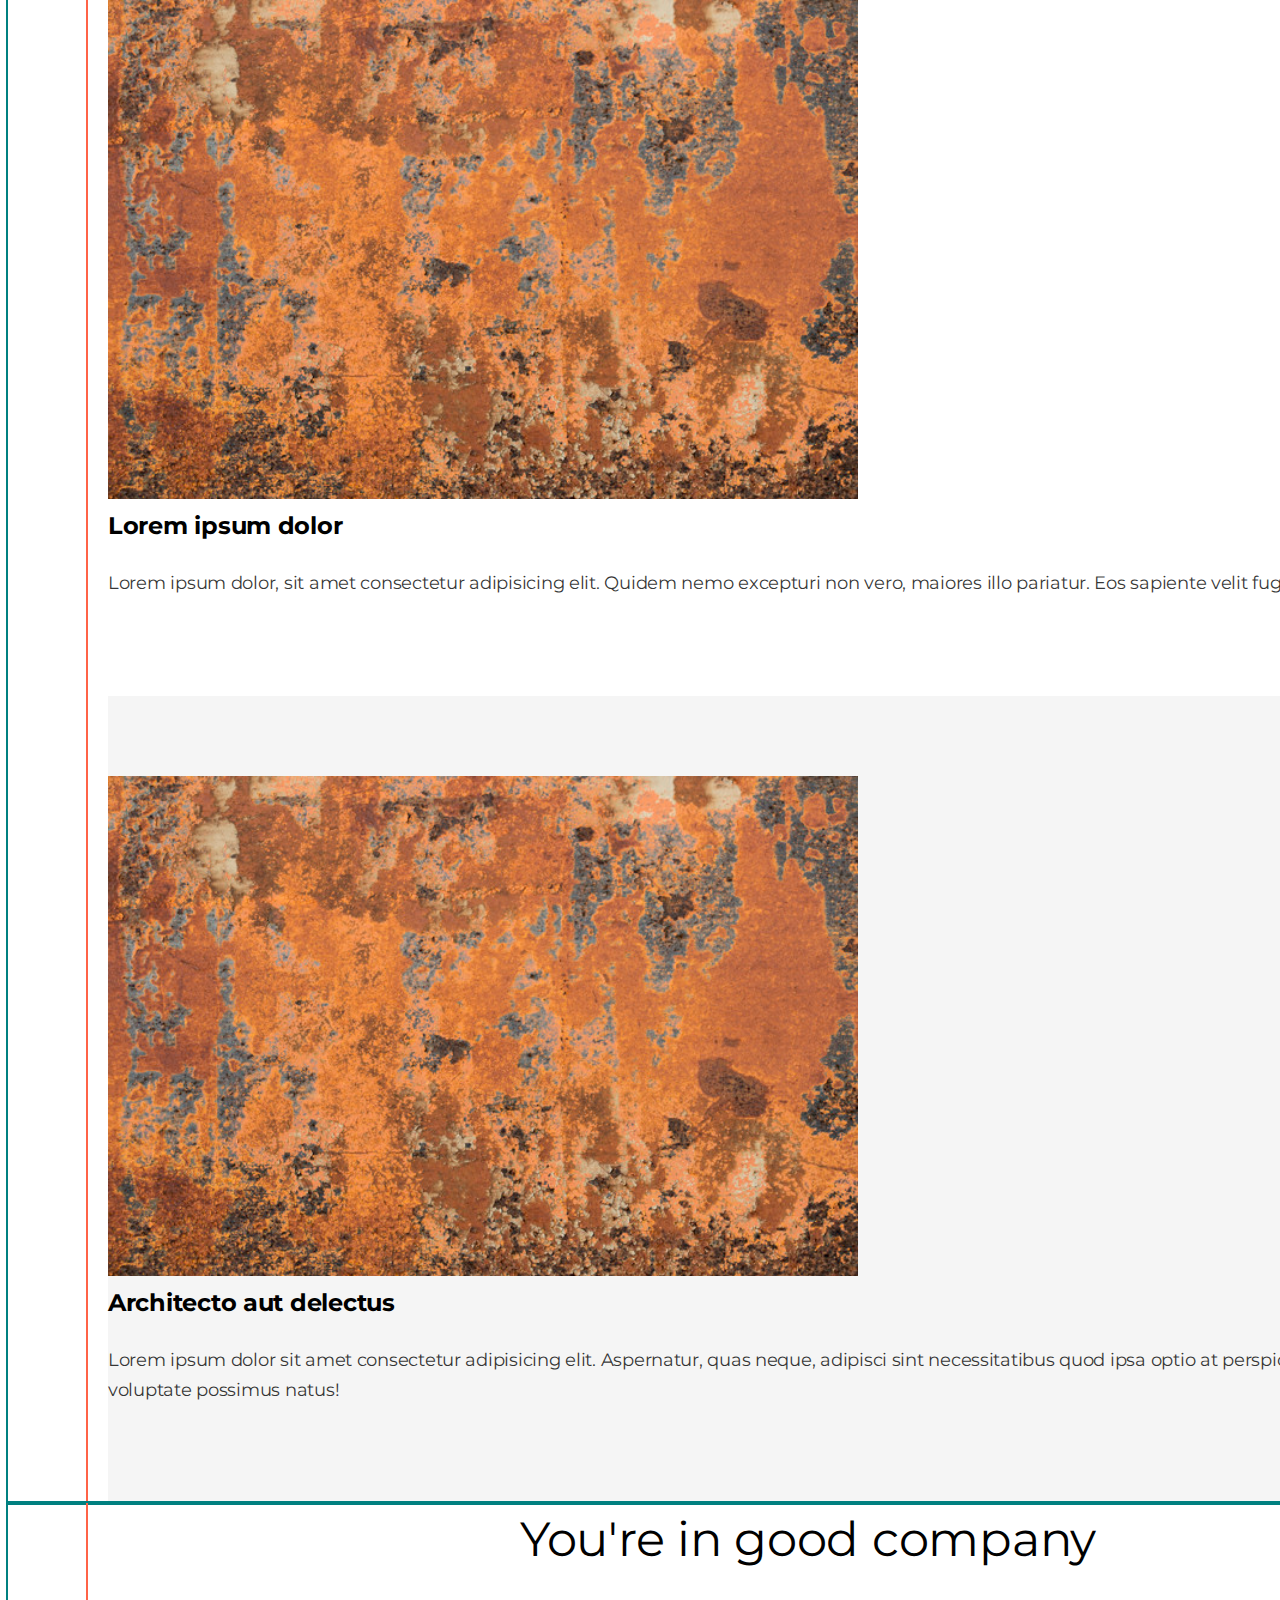
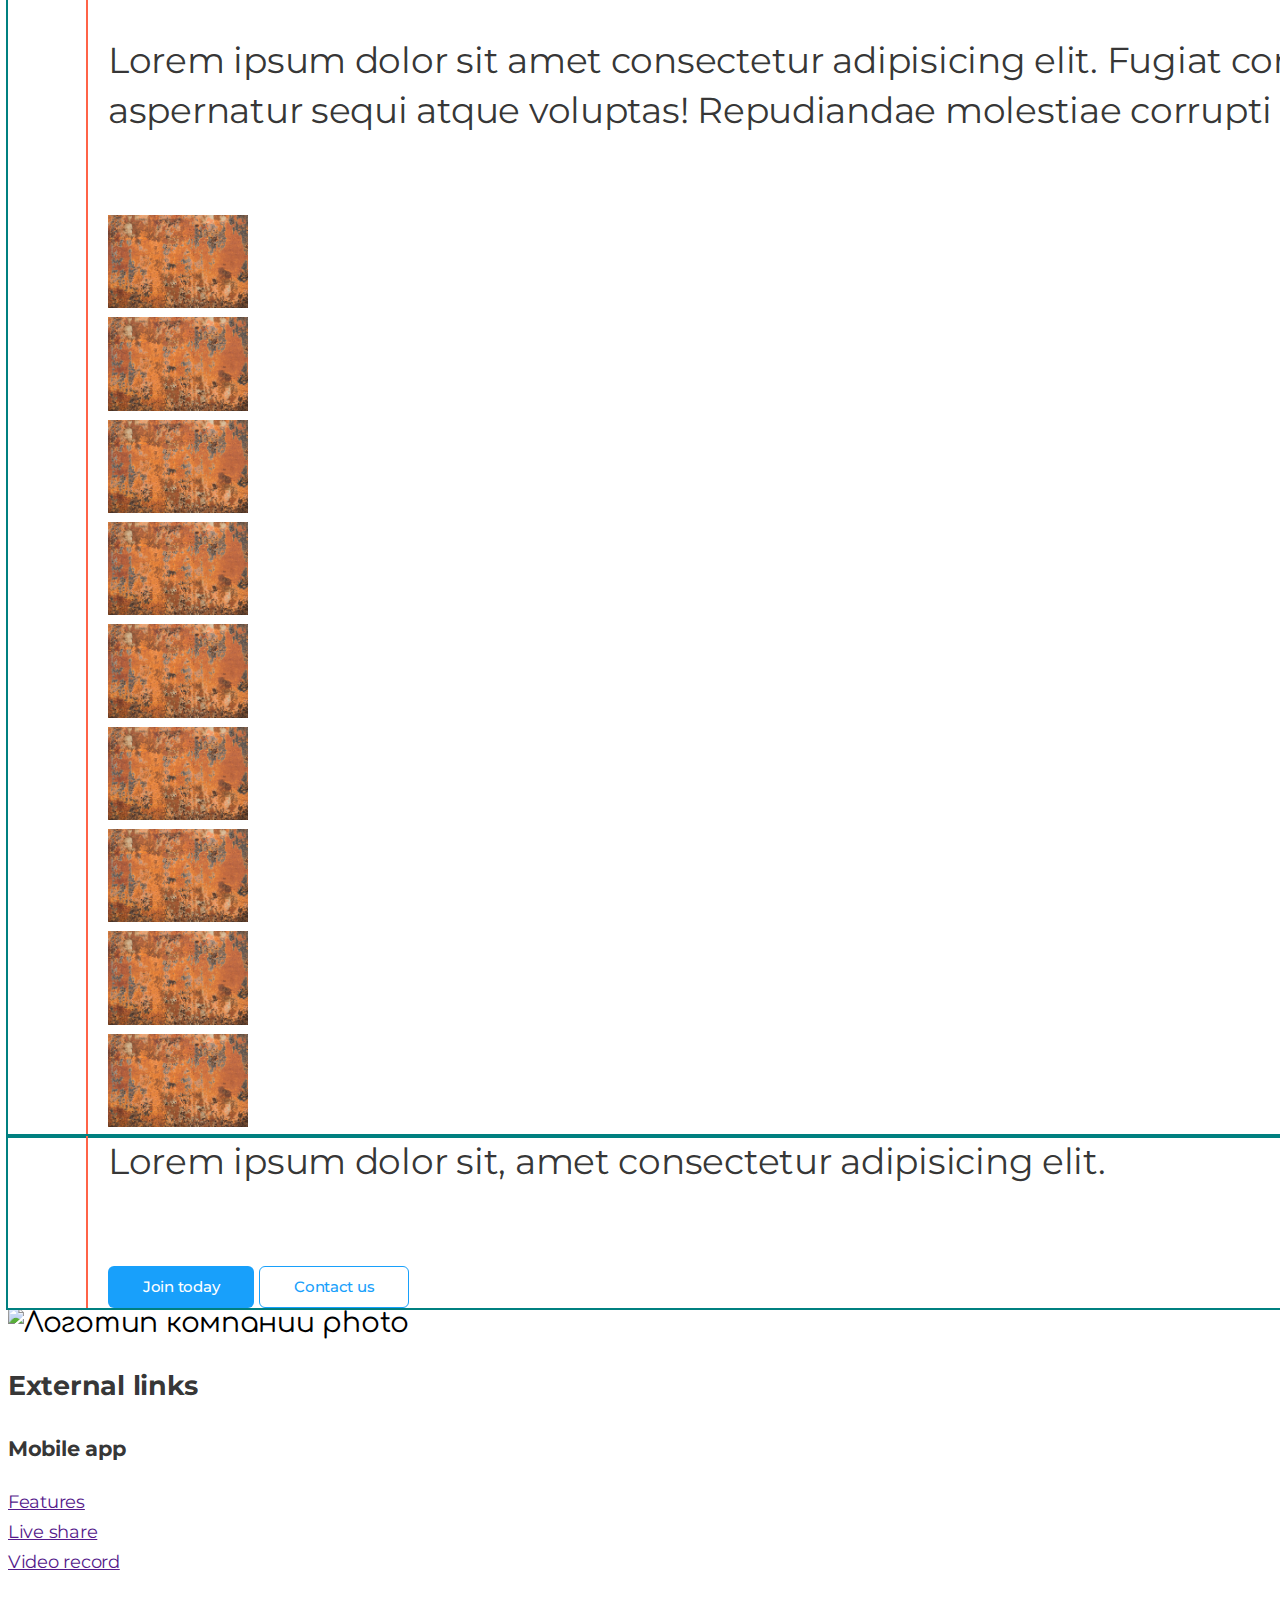
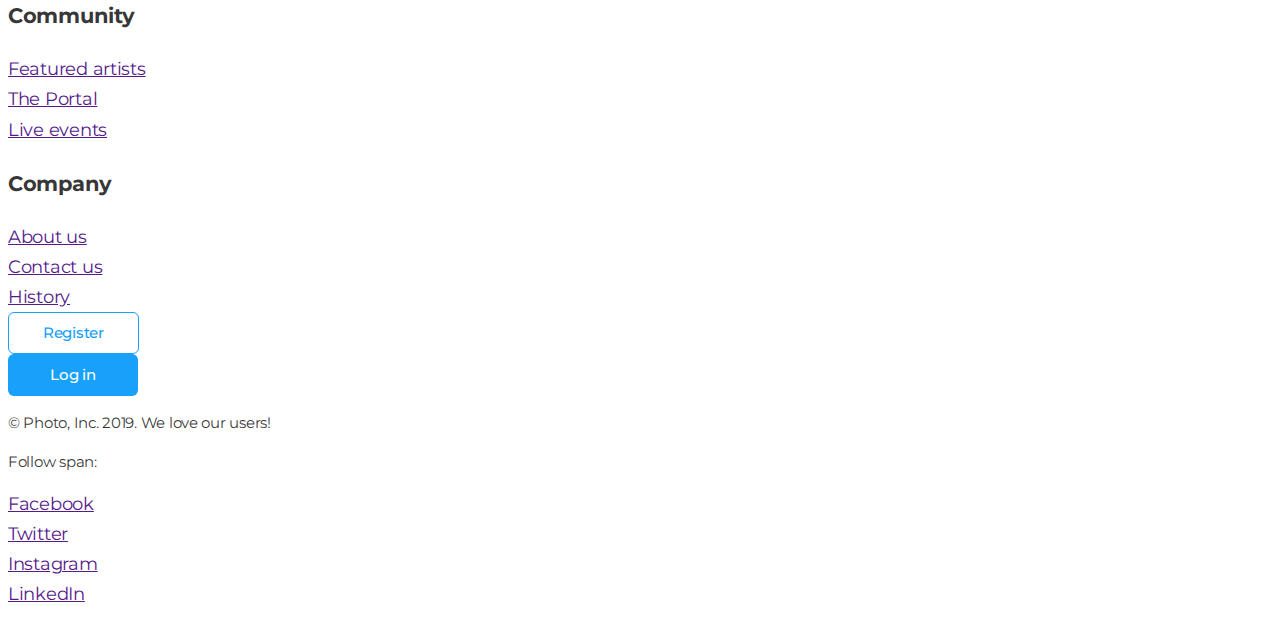
==== commit 760e9e7a: "Added sections,containers,margins,paddings" ====
--- a/index.html
+++ b/index.html
@@ -22,23 +22,27 @@
   <body>
     <!-- Шапка сайта -->
     <header>
-      <nav>
-        <!-- Logo -->
-        <a href="/index.html" class="logo"> <img src="" alt="Logo" />Photo </a>
-
-        <ul class="site-nav list">
-          <li><a href="" class="link current">Features</a></li>
-          <li><a href="" class="link">Pricing</a></li>
-          <li><a href="" class="link">Community</a></li>
-          <li><a href="" class="link">Support</a></li>
-          <li><a href="./wireframes.html" class="link">Wireframes</a></li>
-        </ul>
-
-        <ul class="auth-nav list">
-          <li><a href="" class="button secondary">Log in</a></li>
-          <li><a href="" class="button primary">Register</a></li>
-        </ul>
-      </nav>
+      <div class="container">
+        <nav>
+          <!-- Logo -->
+          <a href="/index.html" class="logo">
+            <img src="" alt="Logo" />Photo
+          </a>
+
+          <ul class="site-nav list">
+            <li><a href="" class="link current">Features</a></li>
+            <li><a href="" class="link">Pricing</a></li>
+            <li><a href="" class="link">Community</a></li>
+            <li><a href="" class="link">Support</a></li>
+            <li><a href="./wireframes.html" class="link">Wireframes</a></li>
+          </ul>
+
+          <ul class="auth-nav list">
+            <li><a href="" class="button secondary">Log in</a></li>
+            <li><a href="" class="button primary">Register</a></li>
+          </ul>
+        </nav>
+      </div>
     </header>
 
     <main>
@@ -49,7 +53,7 @@
       </section>
 
       <!-- Преимущества -->
-      <section class="section">
+      <section class="section no-padding">
         <div class="container">
           <h2 class="section-title">
             Snap photos and share like <br />
@@ -68,7 +72,7 @@
             </li>
             <li>
               <h3 class="title">Sit amet consectetur</h3>
-              <p>
+              <p class="text">
                 Lorem ipsum dolor, sit amet consectetur adipisicing elit.
                 Inventore omnis iusto itaque consequuntur molestiae animi nisi
                 modi ipsam velit tempore! Voluptas quisquam architecto eos eius
@@ -78,7 +82,7 @@
             </li>
             <li>
               <h3 class="title">Suscipit debitis deleniti</h3>
-              <p>
+              <p class="text">
                 Lorem ipsum dolor sit amet, consectetur adipisicing elit.
                 Voluptatum fuga necessitatibus, ratione aut quis voluptates est
                 sit. Corrupti, maiores. Repellat rerum ab iste magnam!
@@ -88,7 +92,7 @@
             </li>
             <li>
               <h3 class="title">Officiis excepturi</h3>
-              <p>
+              <p class="text">
                 Lorem ipsum dolor sit amet, consectetur adipisicing elit.
                 Architecto aut delectus quis nihil dicta voluptatibus
                 voluptatum.
@@ -100,125 +104,131 @@
       </section>
 
       <!--Примеры-->
-      <section class="section">
-        <h2 class="section-title">Examples of works</h2>
-
-        <ul class="work-list list">
-          <li>
-            <img src="./imagines/pic1.jpg" alt="" width="750" />
-            <h3 class="title">Lorem ipsum dolor</h3>
-            <p>
-              Lorem ipsum dolor, sit amet consectetur adipisicing elit. Quidem
-              nemo excepturi non vero, maiores illo pariatur. Eos sapiente velit
-              fugiat.
-            </p>
-          </li>
-          <li>
-            <img src="./imagines/pic1.jpg" alt="" width="750" />
-            <h3 class="title">Architecto aut delectus</h3>
-            <p>
-              Lorem ipsum dolor sit amet consectetur adipisicing elit.
-              Aspernatur, quas neque, adipisci sint necessitatibus quod ipsa
-              optio at perspiciatis doloremque autem voluptate possimus natus!
-            </p>
-          </li>
-        </ul>
+      <section class="section no-padding">
+        <div class="container">
+          <h2 class="section-title">Examples of works</h2>
+
+          <ul class="work-list list">
+            <li class="item">
+              <img src="./imagines/pic1.jpg" alt="" width="750" />
+              <h3 class="title">Lorem ipsum dolor</h3>
+              <p>
+                Lorem ipsum dolor, sit amet consectetur adipisicing elit. Quidem
+                nemo excepturi non vero, maiores illo pariatur. Eos sapiente
+                velit fugiat.
+              </p>
+            </li>
+            <li class="item">
+              <img src="./imagines/pic1.jpg" alt="" width="750" />
+              <h3 class="title">Architecto aut delectus</h3>
+              <p>
+                Lorem ipsum dolor sit amet consectetur adipisicing elit.
+                Aspernatur, quas neque, adipisci sint necessitatibus quod ipsa
+                optio at perspiciatis doloremque autem voluptate possimus natus!
+              </p>
+            </li>
+          </ul>
+        </div>
       </section>
 
       <!-- Отзывы -->
-      <section class="section">
-        <h2 class="section-title">You're in good company</h2>
-        <p class="section-description">
-          Lorem ipsum dolor sit amet consectetur adipisicing elit. Fugiat
-          corporis aspernatur sequi atque voluptas! Repudiandae molestiae
-          corrupti ipsam sint.
-        </p>
-        <ul class="list">
-          <li>
-            <a href=""
-              ><img
-                src="./imagines/pic1.jpg"
-                alt="Logo of company1"
-                width="140"
-            /></a>
-          </li>
-          <li>
-            <a href=""
-              ><img
-                src="./imagines/pic1.jpg"
-                alt="Logo of company2"
-                width="140"
-            /></a>
-          </li>
-          <li>
-            <a href=""
-              ><img
-                src="./imagines/pic1.jpg"
-                alt="Logo of company2"
-                width="140"
-            /></a>
-          </li>
-          <li>
-            <a href=""
-              ><img
-                src="./imagines/pic1.jpg"
-                alt="Logo of company3"
-                width="140"
-            /></a>
-          </li>
-          <li>
-            <a href=""
-              ><img
-                src="./imagines/pic1.jpg"
-                alt="Logo of company4"
-                width="140"
-            /></a>
-          </li>
-          <li>
-            <a href=""
-              ><img
-                src="./imagines/pic1.jpg"
-                alt="Logo of company5"
-                width="140"
-            /></a>
-          </li>
-          <li>
-            <a href=""
-              ><img
-                src="./imagines/pic1.jpg"
-                alt="Logo of company6"
-                width="140"
-            /></a>
-          </li>
-          <li>
-            <a href=""
-              ><img
-                src="./imagines/pic1.jpg"
-                alt="Logo of company7"
-                width="140"
-            /></a>
-          </li>
-          <li>
-            <a href=""
-              ><img
-                src="./imagines/pic1.jpg"
-                alt="Logo of company8"
-                width="140"
-            /></a>
-          </li>
-        </ul>
+      <section class="section no-padding">
+        <div class="container">
+          <h2 class="section-title">You're in good company</h2>
+          <p class="section-description">
+            Lorem ipsum dolor sit amet consectetur adipisicing elit. Fugiat
+            corporis aspernatur sequi atque voluptas! Repudiandae molestiae
+            corrupti ipsam sint.
+          </p>
+          <ul class="list">
+            <li>
+              <a href=""
+                ><img
+                  src="./imagines/pic1.jpg"
+                  alt="Logo of company1"
+                  width="140"
+              /></a>
+            </li>
+            <li>
+              <a href=""
+                ><img
+                  src="./imagines/pic1.jpg"
+                  alt="Logo of company2"
+                  width="140"
+              /></a>
+            </li>
+            <li>
+              <a href=""
+                ><img
+                  src="./imagines/pic1.jpg"
+                  alt="Logo of company2"
+                  width="140"
+              /></a>
+            </li>
+            <li>
+              <a href=""
+                ><img
+                  src="./imagines/pic1.jpg"
+                  alt="Logo of company3"
+                  width="140"
+              /></a>
+            </li>
+            <li>
+              <a href=""
+                ><img
+                  src="./imagines/pic1.jpg"
+                  alt="Logo of company4"
+                  width="140"
+              /></a>
+            </li>
+            <li>
+              <a href=""
+                ><img
+                  src="./imagines/pic1.jpg"
+                  alt="Logo of company5"
+                  width="140"
+              /></a>
+            </li>
+            <li>
+              <a href=""
+                ><img
+                  src="./imagines/pic1.jpg"
+                  alt="Logo of company6"
+                  width="140"
+              /></a>
+            </li>
+            <li>
+              <a href=""
+                ><img
+                  src="./imagines/pic1.jpg"
+                  alt="Logo of company7"
+                  width="140"
+              /></a>
+            </li>
+            <li>
+              <a href=""
+                ><img
+                  src="./imagines/pic1.jpg"
+                  alt="Logo of company8"
+                  width="140"
+              /></a>
+            </li>
+          </ul>
+        </div>
       </section>
 
       <!--Signup-->
-      <section class="section">
-        <p class="section-description">
-          Lorem ipsum dolor sit, amet consectetur adipisicing elit.
-        </p>
-
-        <!-- Я не джин ;) -->
-        <div>
-          <a href="" class="button primary">Join today</a>
-          <a href="" class="button secondary">Contact us</a>
+      <section class="section no-padding">
+        <div class="container">
+          <p class="section-description">
+            Lorem ipsum dolor sit, amet consectetur adipisicing elit.
+          </p>
+
+          <!-- Я не джин ;) -->
+          <div>
+            <a href="" class="button primary">Join today</a>
+            <a href="" class="button secondary">Contact us</a>
+          </div>
         </div>
       </section>
 
--- a/css/styles.css
+++ b/css/styles.css
@@ -3,6 +3,7 @@
   --title-text-color: #000000;
   --accent-color: #18a0fb;
   --primary-white-color: #ffffff;
+  --secondary-bg-color: #f5f5f5;
 }
 
 html {
@@ -30,6 +31,15 @@
   text-decoration: none;
   margin: 0;
   padding: 0;
+}
+
+.container {
+  margin-left: auto;
+  margin-right: auto;
+  padding-left: 20px;
+  padding-right: 20px;
+  width: 1440px;
+  outline: 2px solid tomato;
 }
 
 /* цвет основного текста rgba(0, 0, 0, 0.8) */
@@ -90,6 +100,21 @@
 }
 
 /* Section */
+
+.section {
+  padding-top: 120px;
+  padding-bottom: 120px;
+  margin-left: auto;
+  margin-right: auto;
+  width: 1600px;
+  outline: 2px solid teal;
+}
+
+.section.no-padding {
+  padding-top: 0;
+  padding-bottom: 0;
+}
+
 .section-title {
   color: var(--title-text-color);
   margin-top: 0;
@@ -101,6 +126,8 @@
 }
 
 .section-description {
+  margin-top: 0;
+  margin-bottom: 80px;
   font-size: 36px;
   line-height: 1.39;
 }
@@ -108,6 +135,8 @@
 /* Features and Examples*/
 .feature-list .title,
 .work-list .title {
+  margin-top: 0;
+  margin-bottom: 24px;
   color: var(--title-text-color);
 
   font-weight: 700;
@@ -116,8 +145,20 @@
 }
 
 .feature-list .text {
+  margin-top: 0;
+  margin-bottom: 32px;
   font-size: 18px;
   line-height: 1.67;
+}
+
+.work-list > .item {
+  padding-top: 80px;
+  padding-bottom: 80px;
+  background-color: var(--primary-white-color);
+}
+
+.work-list > .item:nth-child(2n) {
+  background-color: var(--secondary-bg-color);
 }
 
 /* Buttons */
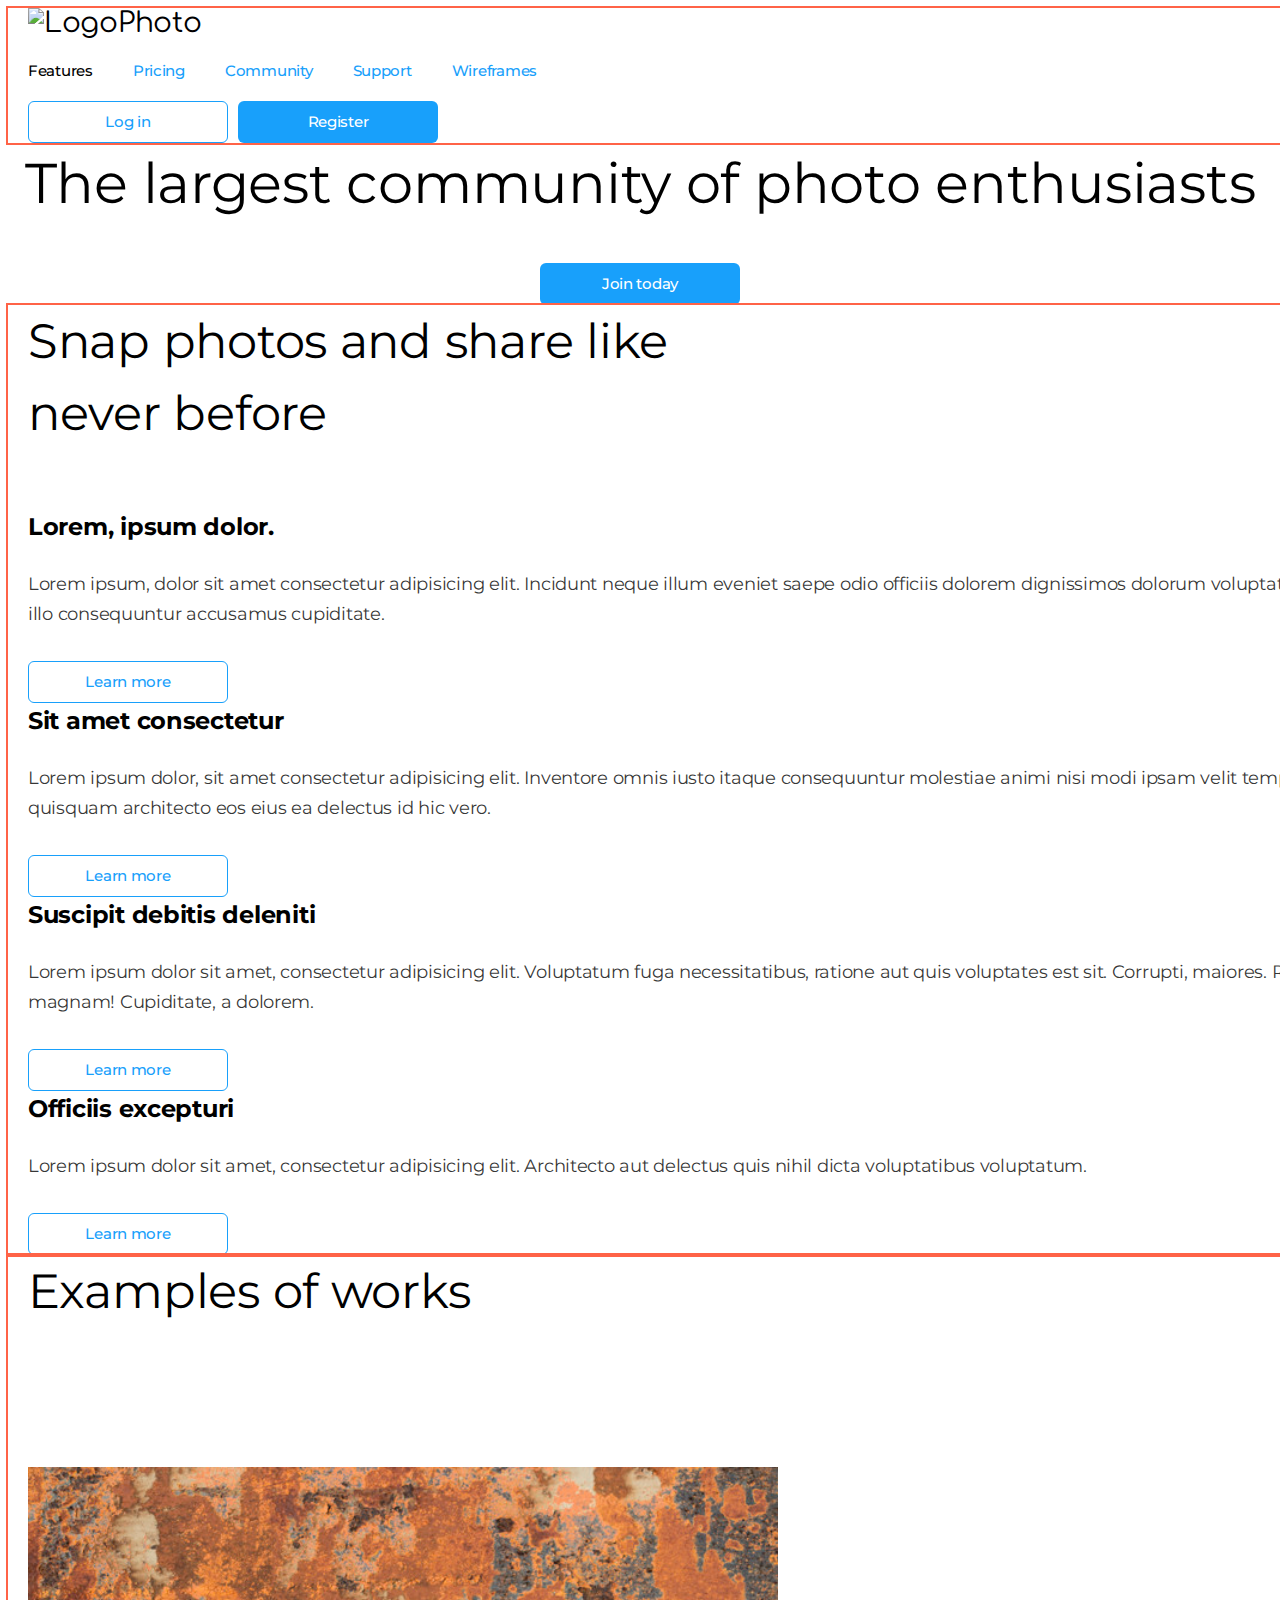
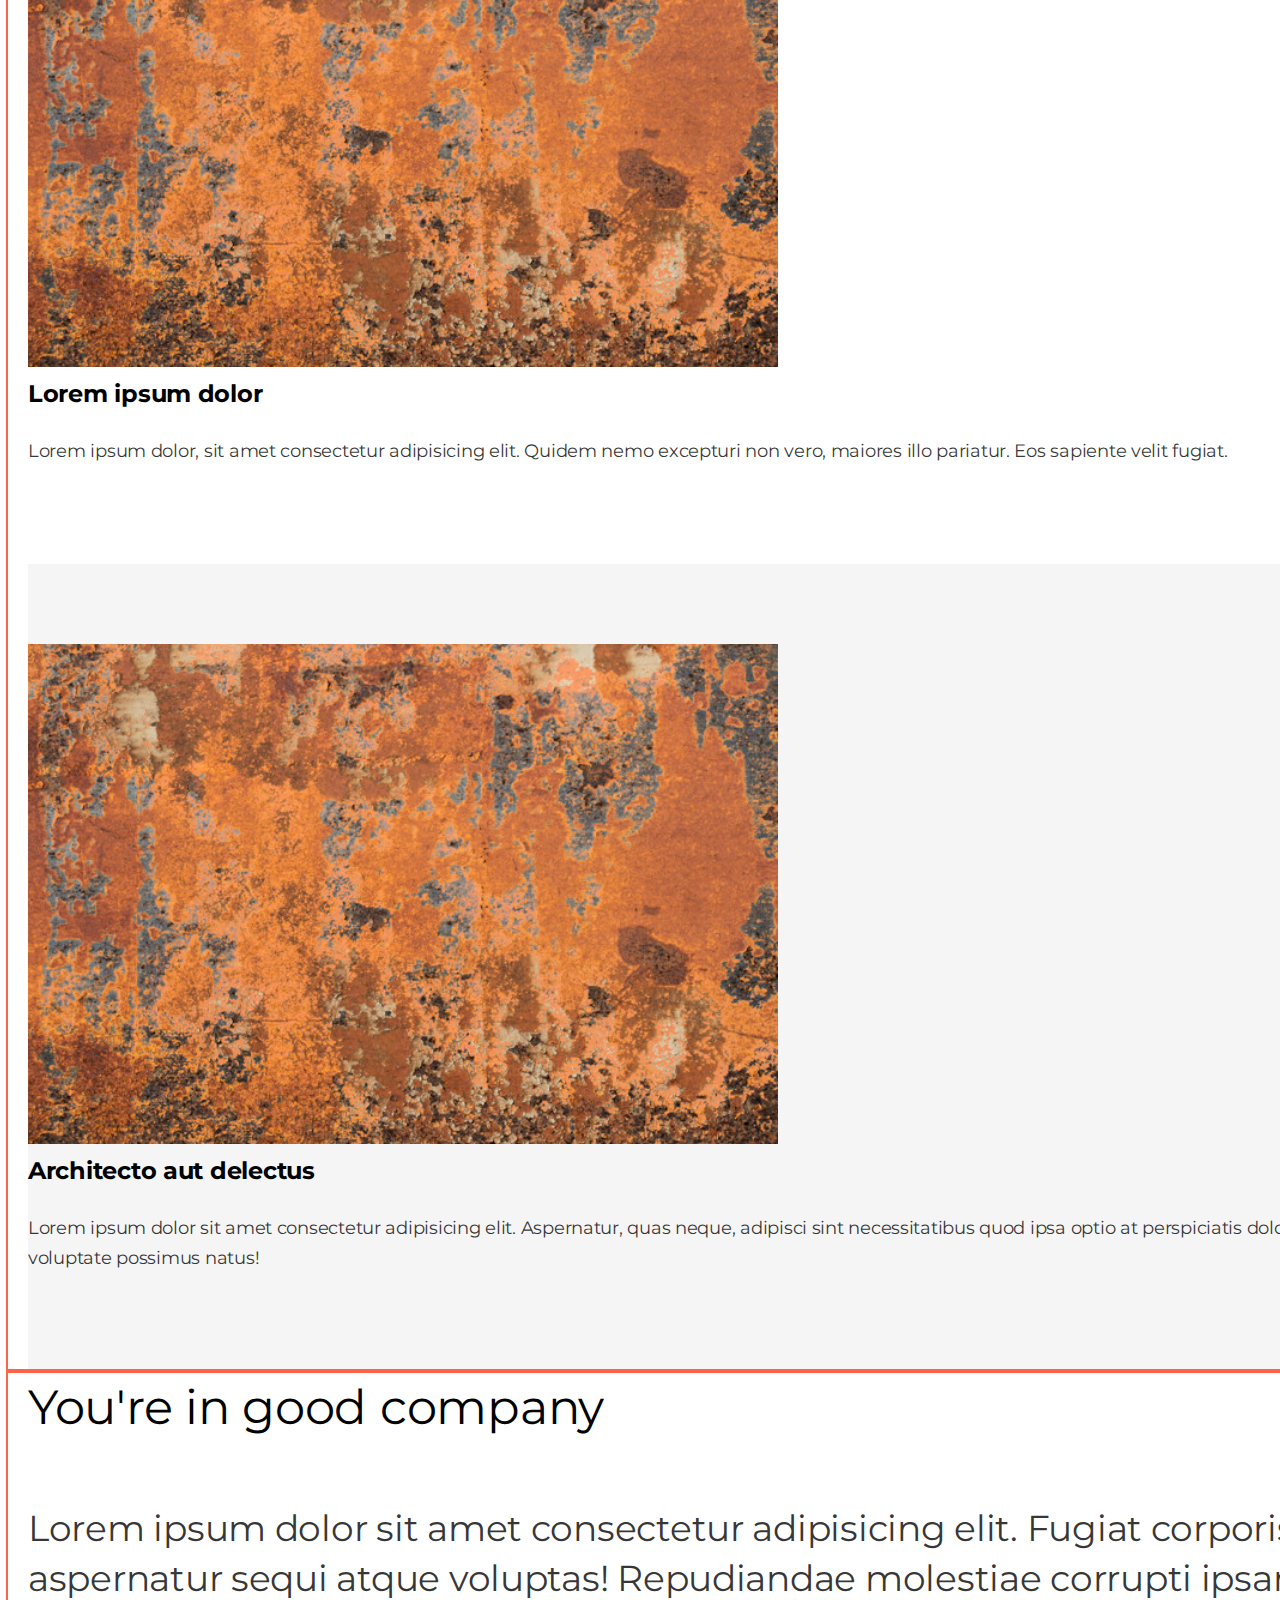
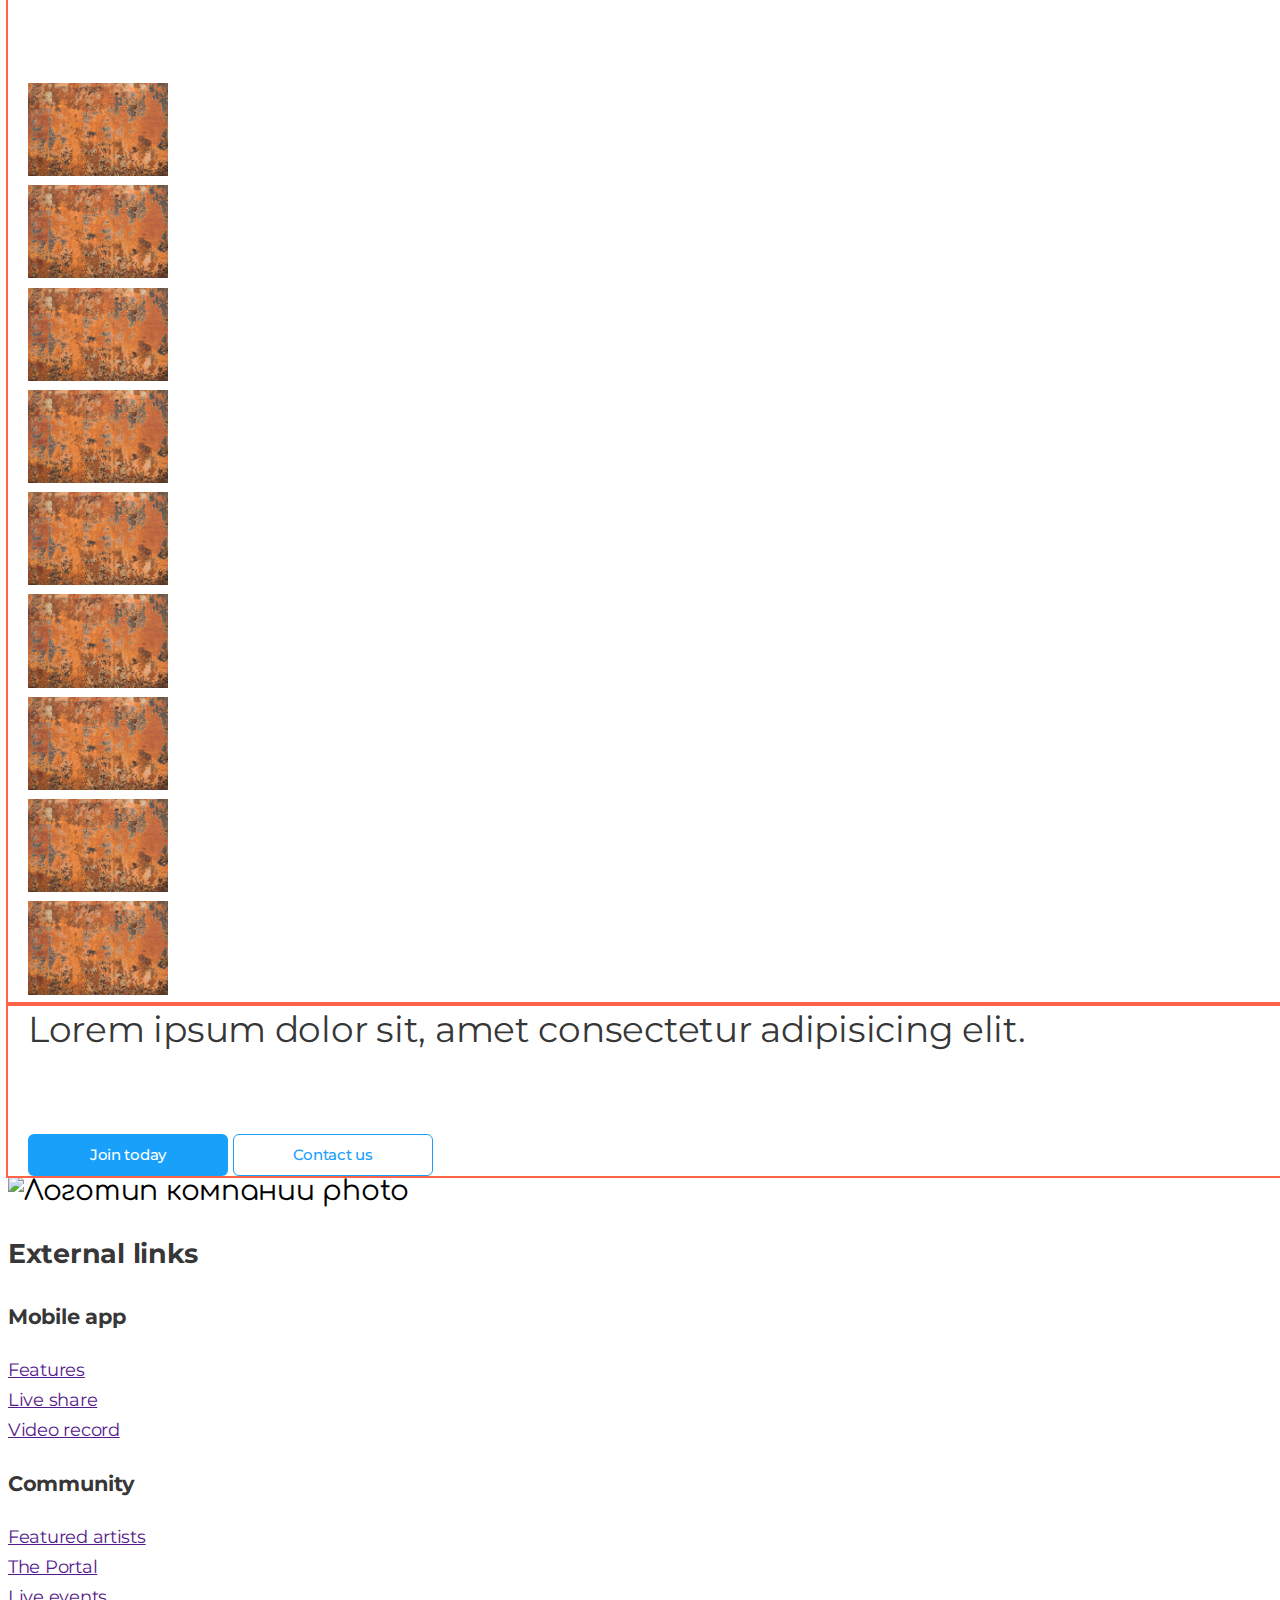
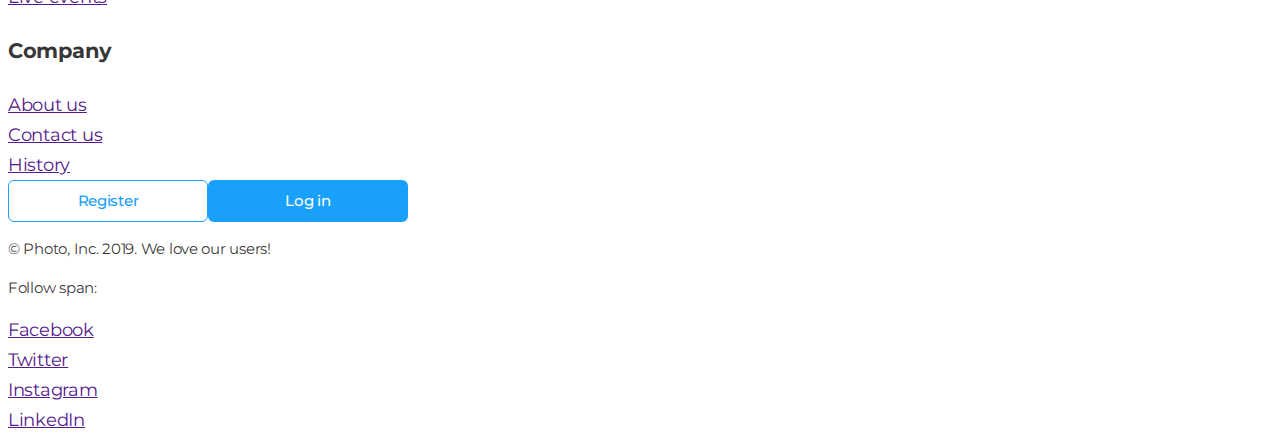
==== commit 07a412d3: "Nav flex" ====
--- a/index.html
+++ b/index.html
@@ -30,16 +30,18 @@
           </a>
 
           <ul class="site-nav list">
-            <li><a href="" class="link current">Features</a></li>
-            <li><a href="" class="link">Pricing</a></li>
-            <li><a href="" class="link">Community</a></li>
-            <li><a href="" class="link">Support</a></li>
-            <li><a href="./wireframes.html" class="link">Wireframes</a></li>
+            <li class="item"><a href="" class="link current">Features</a></li>
+            <li class="item"><a href="" class="link">Pricing</a></li>
+            <li class="item"><a href="" class="link">Community</a></li>
+            <li class="item"><a href="" class="link">Support</a></li>
+            <li class="item">
+              <a href="./wireframes.html" class="link">Wireframes</a>
+            </li>
           </ul>
 
           <ul class="auth-nav list">
-            <li><a href="" class="button secondary">Log in</a></li>
-            <li><a href="" class="button primary">Register</a></li>
+            <li class="item"><a href="" class="button secondary">Log in</a></li>
+            <li class="item"><a href="" class="button primary">Register</a></li>
           </ul>
         </nav>
       </div>
--- a/css/styles.css
+++ b/css/styles.css
@@ -1,3 +1,9 @@
+/* цвет основного текста #000000 */
+/* вторичный цвет текста  rgba(0, 0, 0, 0.8); */
+/* белый #FFFFFF  */
+/* акцент #18A0FB */
+/* вторичный цвет фона #F5F5F5; */
+
 :root {
   --primary-text-color: rgba(0, 0, 0, 0.8);
   --title-text-color: #000000;
@@ -6,16 +12,6 @@
   --secondary-bg-color: #f5f5f5;
 }
 
-html {
-  box-sizing: border-box;
-}
-
-*,
-*::before,
-*::after {
-  box-sizing: inherit;
-}
-
 body {
   background-color: var(--primary-white-color);
   color: var(--primary-text-color);
@@ -26,45 +22,53 @@
   line-height: 1.67;
 }
 
-.list {
-  list-style: none;
-  text-decoration: none;
-  margin: 0;
-  padding: 0;
-}
-
 .container {
   margin-left: auto;
   margin-right: auto;
+  width: 1440px;
   padding-left: 20px;
   padding-right: 20px;
-  width: 1440px;
   outline: 2px solid tomato;
 }
 
-/* цвет основного текста rgba(0, 0, 0, 0.8) */
-/* вторичный цвет текста #000000 */
-/* белый #FFFFFF */
-/* акцент #18A0FB */
-/* вторичный цвет фона #F5F5F5 */
-
 /* Logo */
+
 .logo {
   color: var(--title-text-color);
-
   font-family: Comfortaa, cursive;
+
   font-size: 28px;
   line-height: 1.14;
   text-decoration: none;
 }
 
-.logo:hover,
-.logo:focus {
+.logo:hover {
   color: var(--accent-color);
 }
 
-/* Site-nav */
+/* Page header */
+
+.page-header {
+}
+
+/* Site nav */
+
+.site-nav {
+  display: flex;
+}
+
+/* .site-nav .item:not(:last-child) {
+  margin-right: 40px;
+} */
+
+.site-nav .item + .item {
+  margin-left: 40px;
+}
+
 .site-nav .link {
+  display: block;
+  padding-top: 21px;
+  padding-bottom: 21px;
   color: var(--accent-color);
 
   font-weight: 500;
@@ -82,6 +86,20 @@
   color: var(--title-text-color);
 }
 
+.list {
+  padding: 0;
+  margin: 0;
+  list-style: none;
+}
+
+.auth-nav {
+  display: flex;
+}
+
+.auth-nav .item + .item {
+  margin-left: 10px;
+}
+
 /* Hero */
 
 .hero {
@@ -89,11 +107,10 @@
 }
 
 .hero-title {
-  margin-top: 0px;
+  margin-top: 0;
   margin-bottom: 40px;
 
   color: var(--title-text-color);
-
   font-weight: 400;
   font-size: 56px;
   line-height: 1.43;
@@ -104,10 +121,6 @@
 .section {
   padding-top: 120px;
   padding-bottom: 120px;
-  margin-left: auto;
-  margin-right: auto;
-  width: 1600px;
-  outline: 2px solid teal;
 }
 
 .section.no-padding {
@@ -116,12 +129,17 @@
 }
 
 .section-title {
-  color: var(--title-text-color);
   margin-top: 0;
   margin-bottom: 60px;
+
+  color: var(--title-text-color);
+
   font-weight: 400;
   font-size: 48px;
   line-height: 1.5;
+}
+
+.section-title.centered {
   text-align: center;
 }
 
@@ -132,7 +150,8 @@
   line-height: 1.39;
 }
 
-/* Features and Examples*/
+/* Features и Examples */
+
 .feature-list .title,
 .work-list .title {
   margin-top: 0;
@@ -144,12 +163,7 @@
   line-height: 1.5;
 }
 
-.feature-list .text {
-  margin-top: 0;
-  margin-bottom: 32px;
-  font-size: 18px;
-  line-height: 1.67;
-}
+/* Works */
 
 .work-list > .item {
   padding-top: 80px;
@@ -161,21 +175,28 @@
   background-color: var(--secondary-bg-color);
 }
 
-/* Buttons */
+.feature-list p {
+  margin-top: 0;
+  margin-bottom: 32px;
+}
+
+/* Button */
+
 .button {
   display: inline-block;
   border: 1px solid transparent;
   border-radius: 6px;
   padding: 11px 34px;
   min-width: 130px;
+
   color: var(--title-text-color);
   background-color: var(--primary-white-color);
 
   font-weight: 500;
   font-size: 15px;
   line-height: 1.2;
+  text-decoration: none;
   text-align: center;
-  text-decoration: none;
 }
 
 .button.primary {
@@ -184,9 +205,10 @@
 }
 
 .button.secondary {
+  border-color: var(--accent-color);
+
   color: var(--accent-color);
   background-color: var(--primary-white-color);
-  border-color: var(--accent-color);
 }
 
 /* Footer */
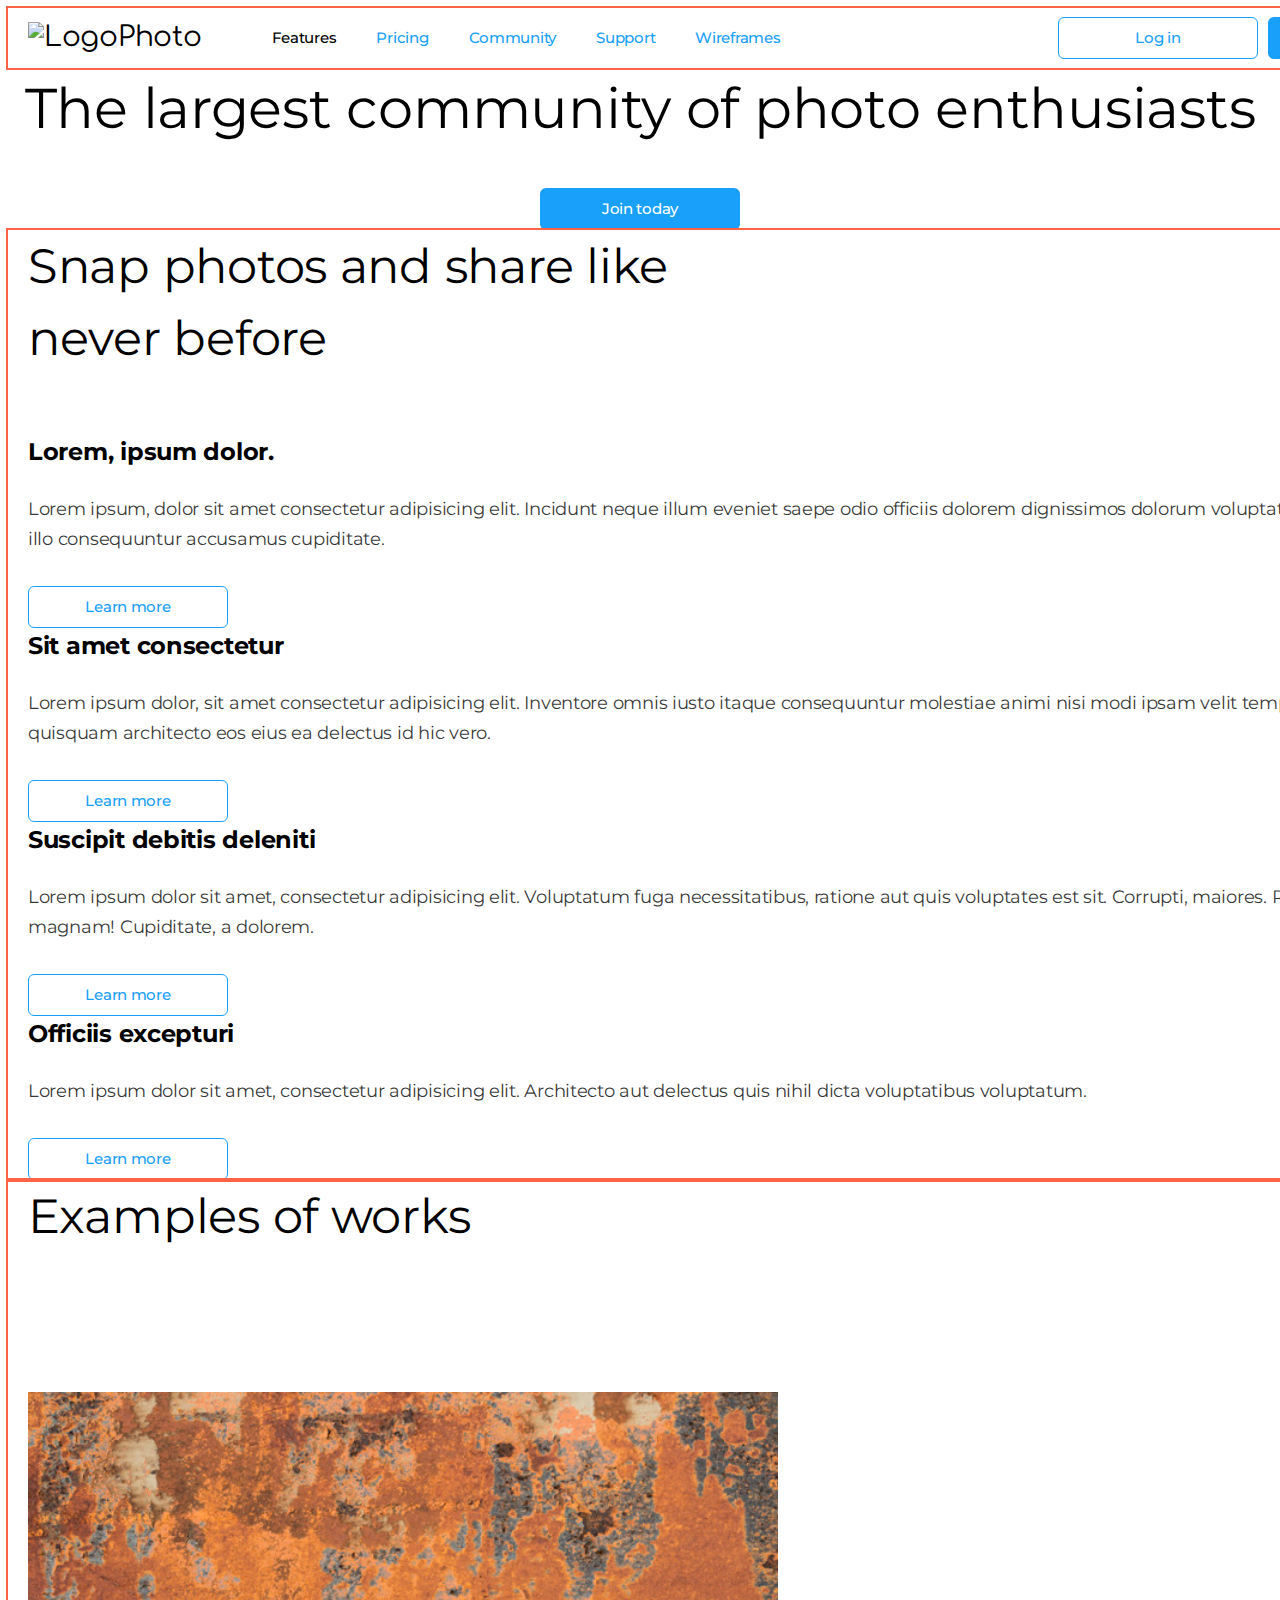
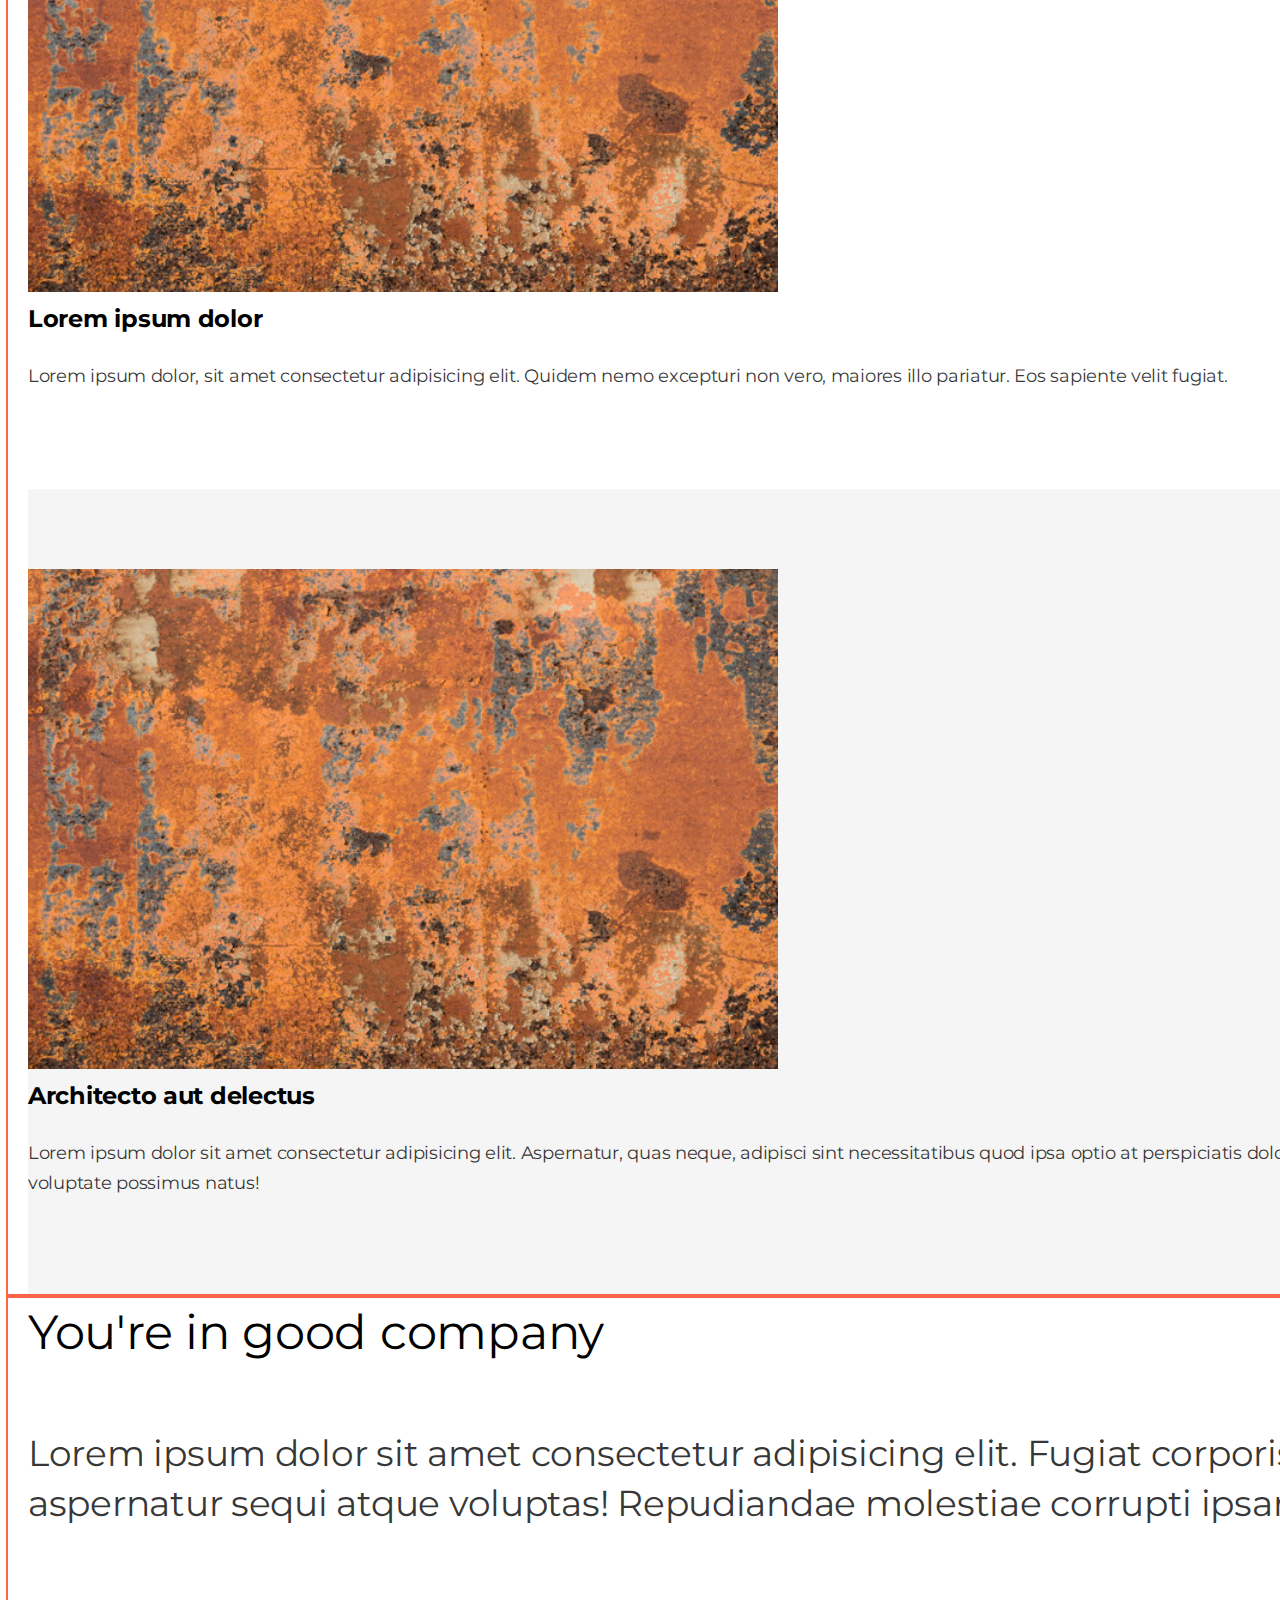
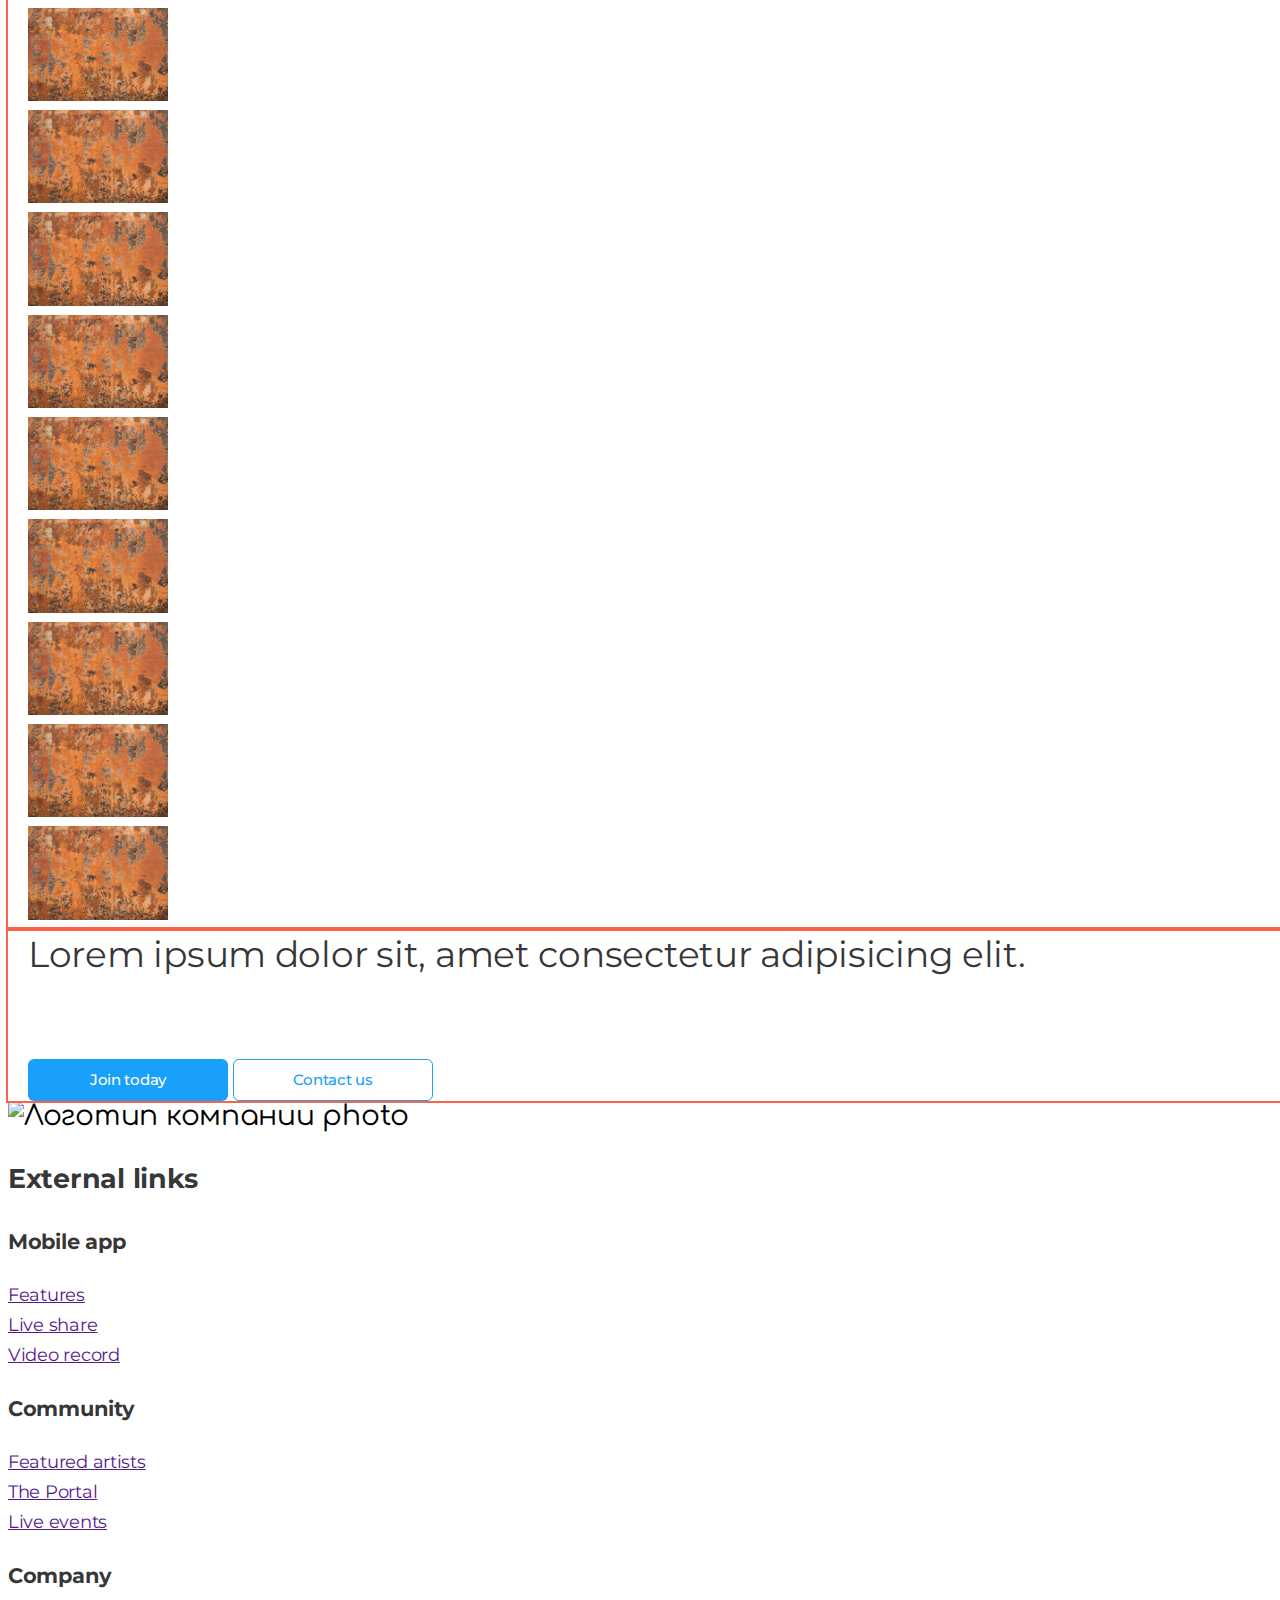
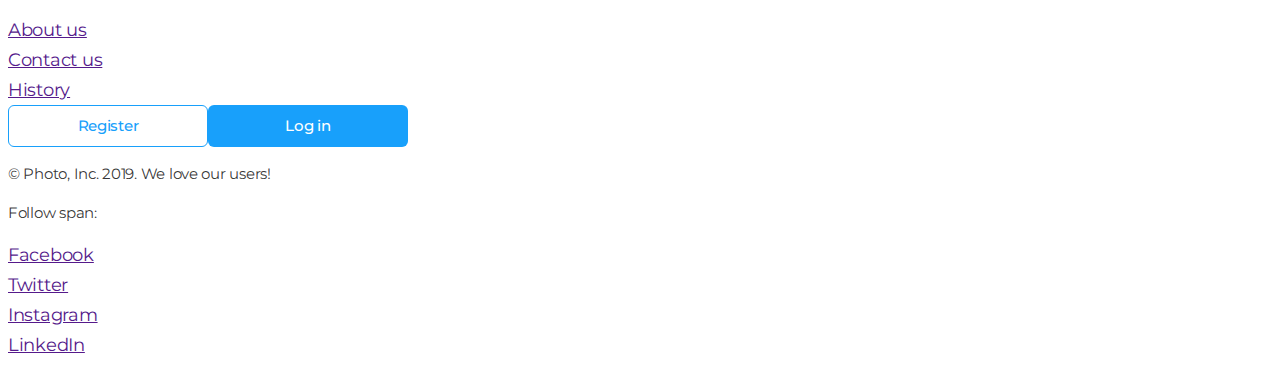
==== commit b6f064a6: "Complete the header" ====
--- a/index.html
+++ b/index.html
@@ -23,7 +23,7 @@
     <!-- Шапка сайта -->
     <header>
       <div class="container">
-        <nav>
+        <nav class="main-nav">
           <!-- Logo -->
           <a href="/index.html" class="logo">
             <img src="" alt="Logo" />Photo
--- a/css/styles.css
+++ b/css/styles.css
@@ -20,6 +20,13 @@
   letter-spacing: -0.015em;
   font-size: 18px;
   line-height: 1.67;
+}
+
+/* Утилиты */
+.list {
+  padding: 0;
+  margin: 0;
+  list-style: none;
 }
 
 .container {
@@ -51,10 +58,16 @@
 .page-header {
 }
 
+.main-nav {
+  display: flex;
+  align-items: center;
+}
+
 /* Site nav */
 
 .site-nav {
   display: flex;
+  margin-left: 70px;
 }
 
 /* .site-nav .item:not(:last-child) {
@@ -86,14 +99,9 @@
   color: var(--title-text-color);
 }
 
-.list {
-  padding: 0;
-  margin: 0;
-  list-style: none;
-}
-
 .auth-nav {
   display: flex;
+  margin-left: auto;
 }
 
 .auth-nav .item + .item {
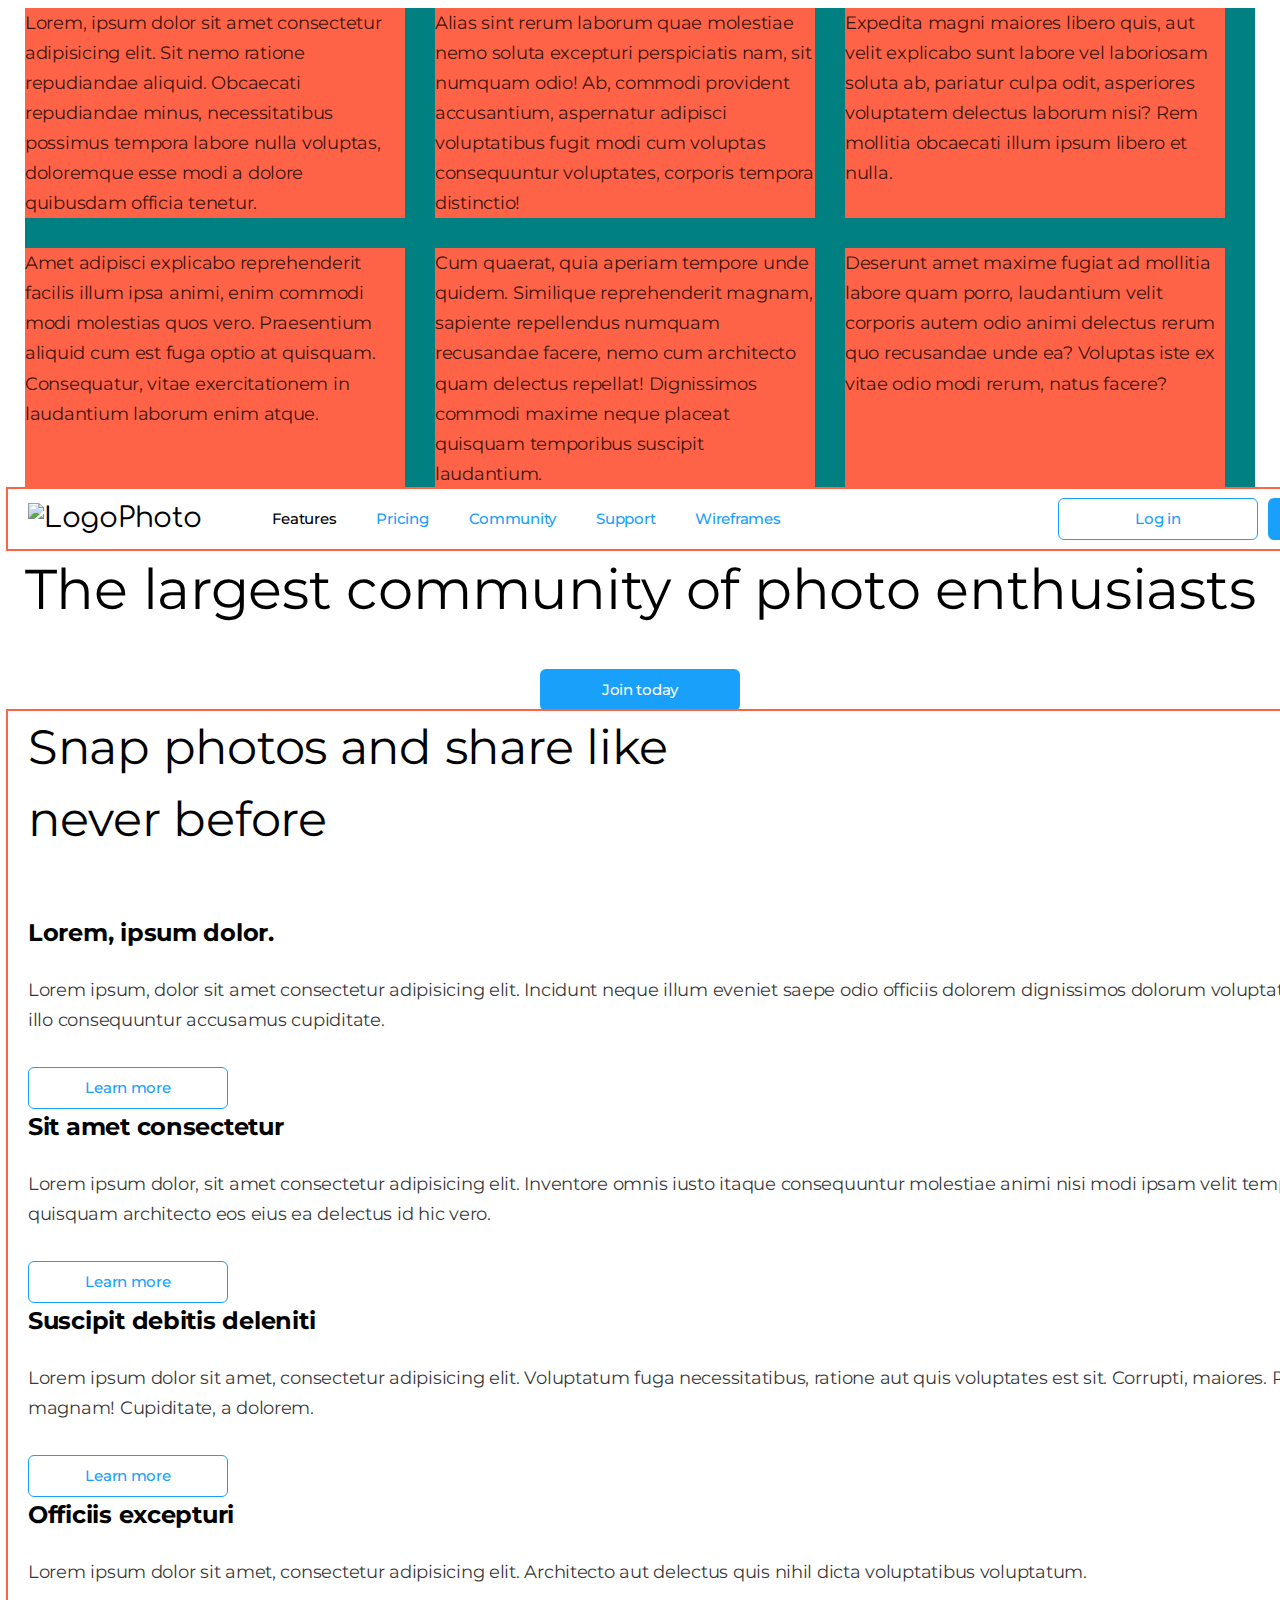
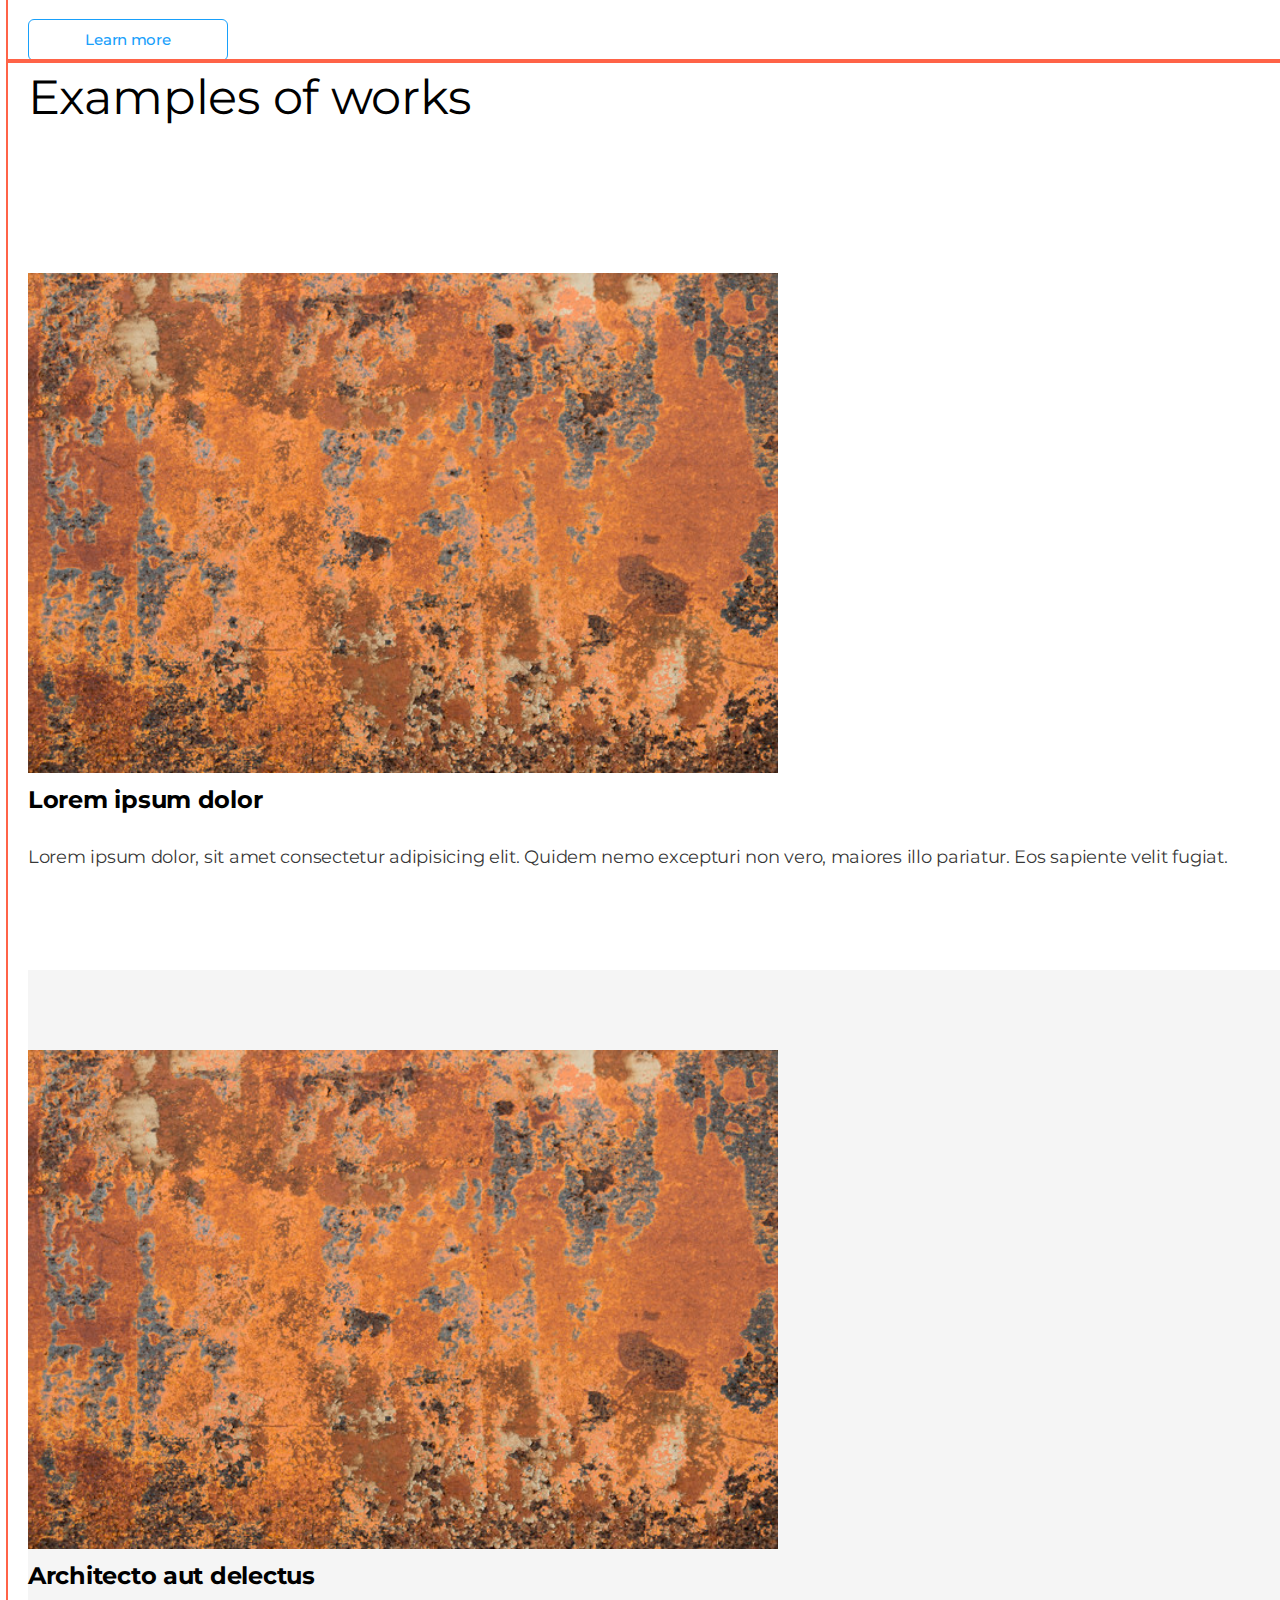
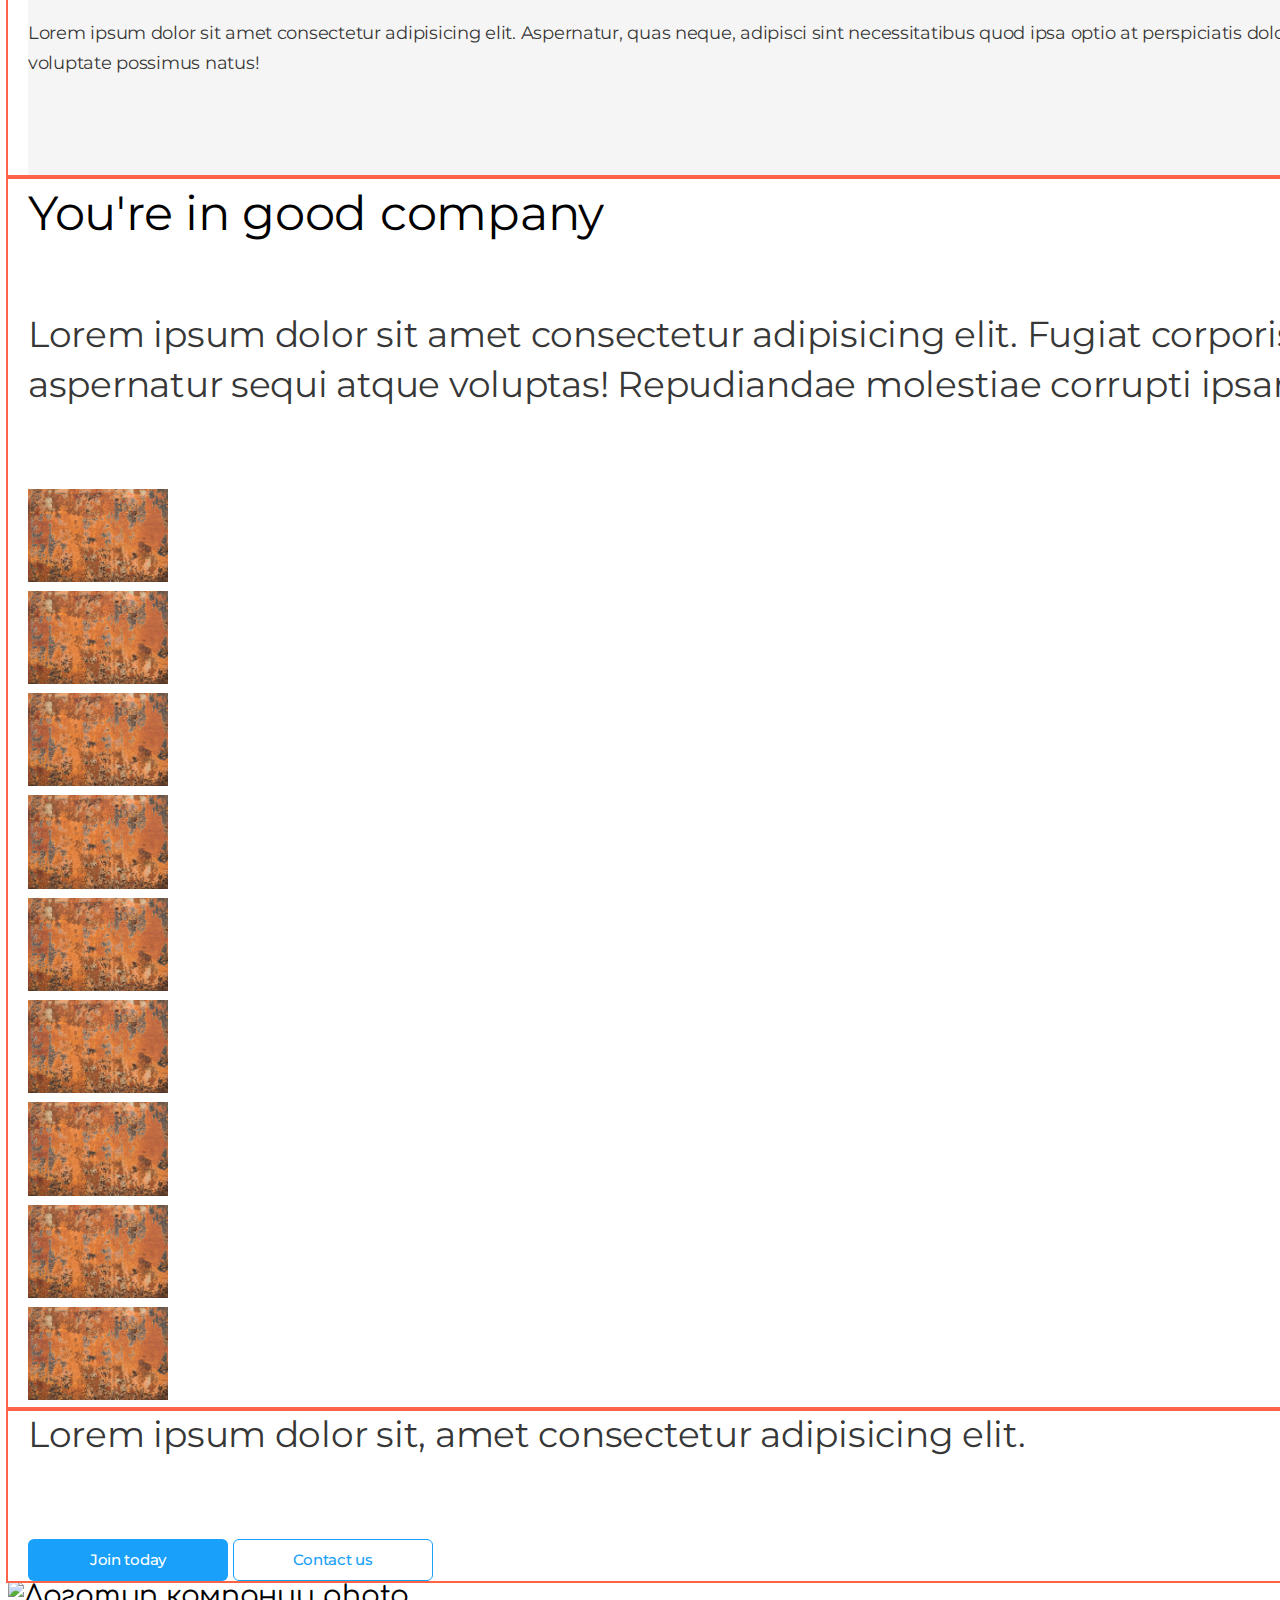
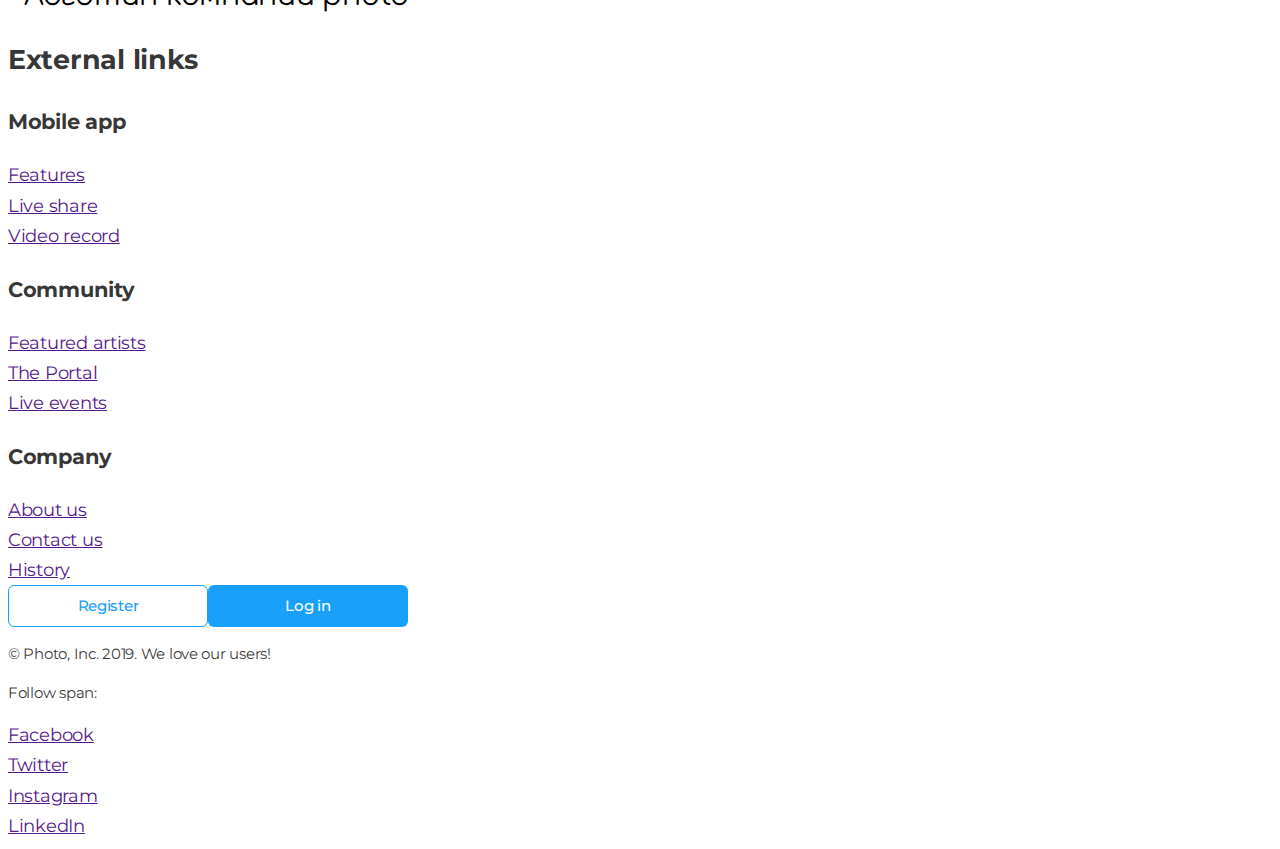
==== commit ae6ca39b: "Сетка из флекс-элементов из д/з" ====
--- a/index.html
+++ b/index.html
@@ -20,6 +20,50 @@
     <link rel="stylesheet" href="./css/styles.css" />
   </head>
   <body>
+    <!-- ПРИМЕР Д/З -->
+
+    <div class="test-container">
+      <div class="flex-container">
+        <div class="flex-element">
+          Lorem, ipsum dolor sit amet consectetur adipisicing elit. Sit nemo
+          ratione repudiandae aliquid. Obcaecati repudiandae minus,
+          necessitatibus possimus tempora labore nulla voluptas, doloremque esse
+          modi a dolore quibusdam officia tenetur.
+        </div>
+        <div class="flex-element">
+          Alias sint rerum laborum quae molestiae nemo soluta excepturi
+          perspiciatis nam, sit numquam odio! Ab, commodi provident accusantium,
+          aspernatur adipisci voluptatibus fugit modi cum voluptas consequuntur
+          voluptates, corporis tempora distinctio!
+        </div>
+        <div class="flex-element">
+          Expedita magni maiores libero quis, aut velit explicabo sunt labore
+          vel laboriosam soluta ab, pariatur culpa odit, asperiores voluptatem
+          delectus laborum nisi? Rem mollitia obcaecati illum ipsum libero et
+          nulla.
+        </div>
+        <div class="flex-element">
+          Amet adipisci explicabo reprehenderit facilis illum ipsa animi, enim
+          commodi modi molestias quos vero. Praesentium aliquid cum est fuga
+          optio at quisquam. Consequatur, vitae exercitationem in laudantium
+          laborum enim atque.
+        </div>
+        <div class="flex-element">
+          Cum quaerat, quia aperiam tempore unde quidem. Similique reprehenderit
+          magnam, sapiente repellendus numquam recusandae facere, nemo cum
+          architecto quam delectus repellat! Dignissimos commodi maxime neque
+          placeat quisquam temporibus suscipit laudantium.
+        </div>
+        <div class="flex-element">
+          Deserunt amet maxime fugiat ad mollitia labore quam porro, laudantium
+          velit corporis autem odio animi delectus rerum quo recusandae unde ea?
+          Voluptas iste ex vitae odio modi rerum, natus facere?
+        </div>
+      </div>
+    </div>
+
+    <!-- КОНЕЦ -->
+
     <!-- Шапка сайта -->
     <header>
       <div class="container">
@@ -62,7 +106,7 @@
             never before
           </h2>
           <ul class="feature-list list">
-            <li>
+            <li class="item">
               <h3 class="title">Lorem, ipsum dolor.</h3>
               <p class="text">
                 Lorem ipsum, dolor sit amet consectetur adipisicing elit.
@@ -72,7 +116,7 @@
               </p>
               <a href="" class="button secondary">Learn more</a>
             </li>
-            <li>
+            <li class="item">
               <h3 class="title">Sit amet consectetur</h3>
               <p class="text">
                 Lorem ipsum dolor, sit amet consectetur adipisicing elit.
@@ -82,7 +126,7 @@
               </p>
               <a href="" class="button secondary">Learn more</a>
             </li>
-            <li>
+            <li class="item">
               <h3 class="title">Suscipit debitis deleniti</h3>
               <p class="text">
                 Lorem ipsum dolor sit amet, consectetur adipisicing elit.
@@ -92,7 +136,7 @@
               </p>
               <a href="" class="button secondary">Learn more</a>
             </li>
-            <li>
+            <li class="item">
               <h3 class="title">Officiis excepturi</h3>
               <p class="text">
                 Lorem ipsum dolor sit amet, consectetur adipisicing elit.
--- a/css/styles.css
+++ b/css/styles.css
@@ -28,6 +28,50 @@
   margin: 0;
   list-style: none;
 }
+
+/* ПРИМЕР Д/З */
+
+.test-container {
+  width: 1230px;
+  padding-left: 15px;
+  padding-right: 15px;
+  margin-left: auto;
+  margin-right: auto;
+}
+
+.flex-container {
+  display: flex;
+  flex-wrap: wrap;
+  background-color: teal;
+}
+
+.flex-element {
+  width: 380px;
+  background-color: tomato;
+  margin-right: 30px;
+  margin-bottom: 30px;
+}
+
+.flex-element:nth-child(3n) {
+  margin-right: 0px;
+}
+
+.flex-element:nth-last-child(-n + 3) {
+  margin-bottom: 0px;
+}
+
+/* или */
+/* Предварительно убрать соотв. марджины из .flex-element и задать их следующим ниже селекторам*/
+
+/* .flex-element:not(:nth-child(3n)) {
+  margin-right: 30px;
+} */
+
+/* .flex-element:not(:nth-last-child(-n + 3)) {
+  margin-bottom: 30px;
+} */
+
+/* КОНЕЦ */
 
 .container {
   margin-left: auto;
@@ -160,6 +204,14 @@
 
 /* Features и Examples */
 
+.feature-list {
+  display: flex;
+  flex-wrap: wrap;
+}
+
+.feature-list .item {
+}
+
 .feature-list .title,
 .work-list .title {
   margin-top: 0;
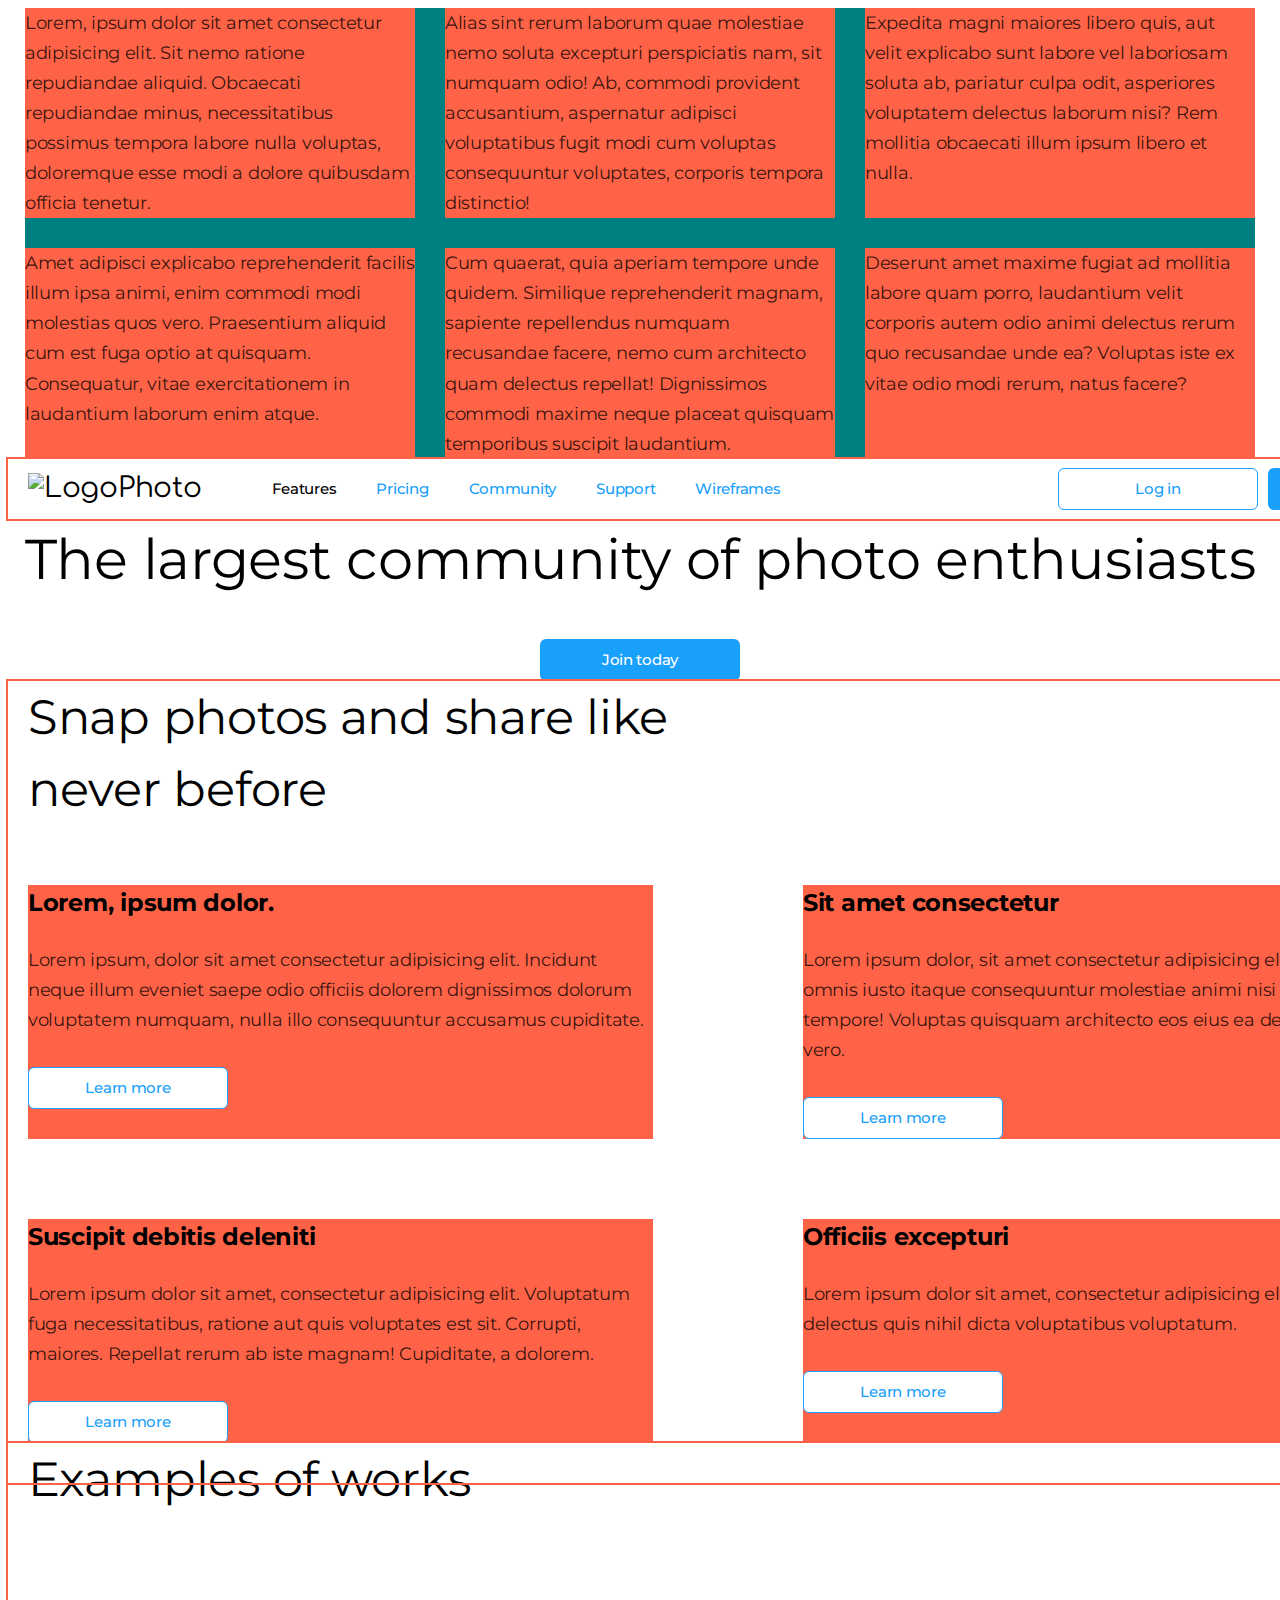
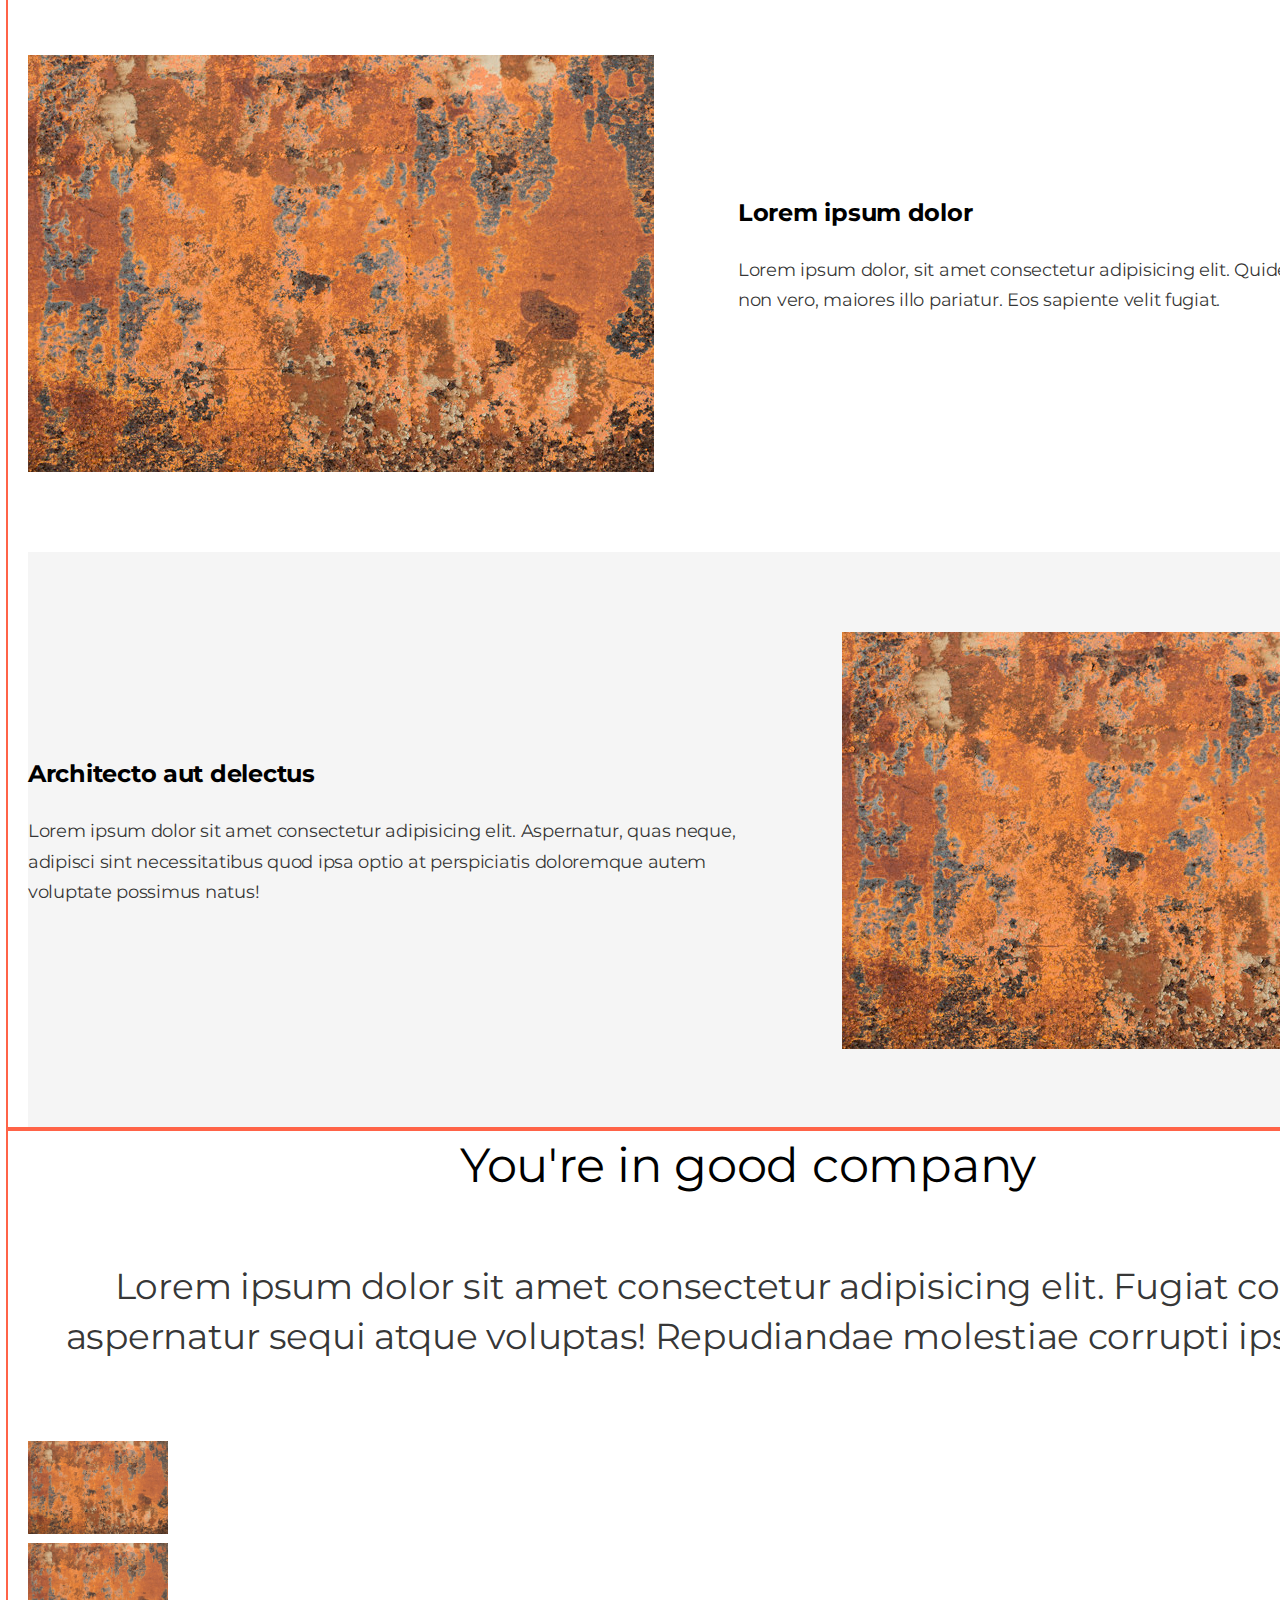
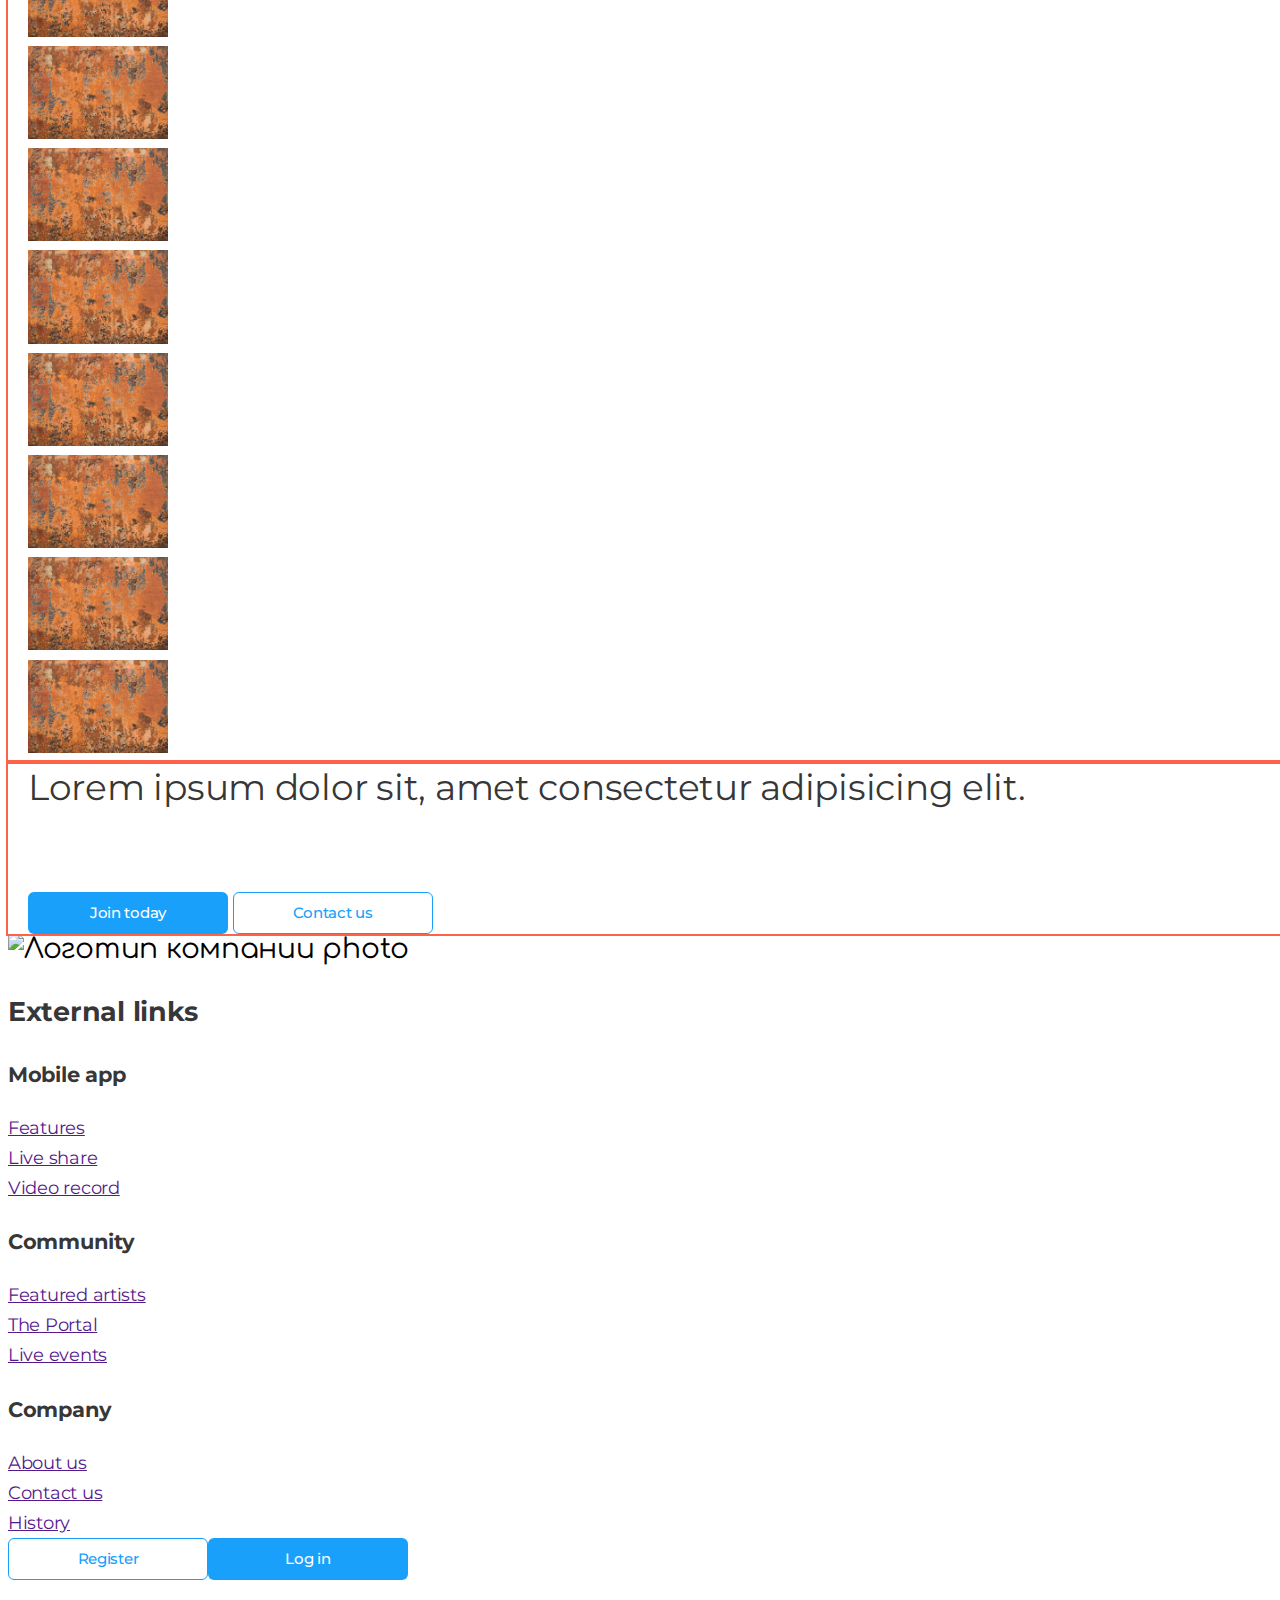
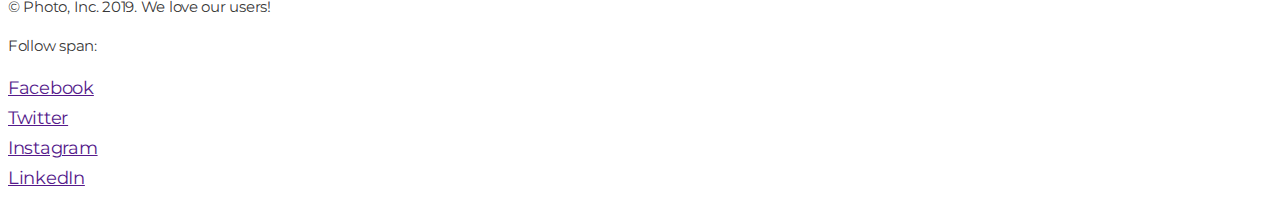
==== commit fe68d4c8: "Расположение Examples" ====
--- a/index.html
+++ b/index.html
@@ -157,21 +157,26 @@
           <ul class="work-list list">
             <li class="item">
               <img src="./imagines/pic1.jpg" alt="" width="750" />
-              <h3 class="title">Lorem ipsum dolor</h3>
-              <p>
-                Lorem ipsum dolor, sit amet consectetur adipisicing elit. Quidem
-                nemo excepturi non vero, maiores illo pariatur. Eos sapiente
-                velit fugiat.
-              </p>
+              <div class="content">
+                <h3 class="title">Lorem ipsum dolor</h3>
+                <p>
+                  Lorem ipsum dolor, sit amet consectetur adipisicing elit.
+                  Quidem nemo excepturi non vero, maiores illo pariatur. Eos
+                  sapiente velit fugiat.
+                </p>
+              </div>
             </li>
             <li class="item">
               <img src="./imagines/pic1.jpg" alt="" width="750" />
-              <h3 class="title">Architecto aut delectus</h3>
-              <p>
-                Lorem ipsum dolor sit amet consectetur adipisicing elit.
-                Aspernatur, quas neque, adipisci sint necessitatibus quod ipsa
-                optio at perspiciatis doloremque autem voluptate possimus natus!
-              </p>
+              <div class="content">
+                <h3 class="title">Architecto aut delectus</h3>
+                <p>
+                  Lorem ipsum dolor sit amet consectetur adipisicing elit.
+                  Aspernatur, quas neque, adipisci sint necessitatibus quod ipsa
+                  optio at perspiciatis doloremque autem voluptate possimus
+                  natus!
+                </p>
+              </div>
             </li>
           </ul>
         </div>
@@ -180,8 +185,8 @@
       <!-- Отзывы -->
       <section class="section no-padding">
         <div class="container">
-          <h2 class="section-title">You're in good company</h2>
-          <p class="section-description">
+          <h2 class="section-title centered">You're in good company</h2>
+          <p class="section-description centered">
             Lorem ipsum dolor sit amet consectetur adipisicing elit. Fugiat
             corporis aspernatur sequi atque voluptas! Repudiandae molestiae
             corrupti ipsam sint.
--- a/css/styles.css
+++ b/css/styles.css
@@ -45,7 +45,25 @@
   background-color: teal;
 }
 
+/* Лучший вариант */
+
 .flex-element {
+  background-color: tomato;
+  width: calc((100% - 60px) / 3);
+  /*_calc((100%_-_количество марджинов в строке х значение марджина)_/_количество элементов в строке) */
+}
+
+.flex-element:not(:nth-child(3n)) {
+  margin-right: 30px;
+}
+
+.flex-element:not(:nth-last-child(-n + 3)) {
+  margin-bottom: 30px;
+}
+
+/* Альтернатива 1 */
+
+/* .flex-element {
   width: 380px;
   background-color: tomato;
   margin-right: 30px;
@@ -56,19 +74,37 @@
   margin-right: 0px;
 }
 
-.flex-element:nth-last-child(-n + 3) {
+.flex-element:nth-last-child(-n_+_3) {
   margin-bottom: 0px;
-}
-
-/* или */
-/* Предварительно убрать соотв. марджины из .flex-element и задать их следующим ниже селекторам*/
+} */
+
+/* Альтернатива 2 */
+
+/* .flex-element {
+  width: 380px;
+  background-color: tomato;
+} */
 
 /* .flex-element:not(:nth-child(3n)) {
   margin-right: 30px;
 } */
 
-/* .flex-element:not(:nth-last-child(-n + 3)) {
+/* .flex-element:not(:nth-last-child(-n_+_3)) {
   margin-bottom: 30px;
+} */
+
+/* Альтернатива 3 - если НЕ нужен ФОН */
+/* .flex-container {
+  display: flex;
+  flex-wrap: wrap;
+  background-color: teal;
+  margin: -15px;
+} */
+
+/* .flex-element {
+  width: 380px;
+  background-color: tomato;
+  margin: 15px;
 } */
 
 /* КОНЕЦ */
@@ -191,7 +227,8 @@
   line-height: 1.5;
 }
 
-.section-title.centered {
+.section-title.centered,
+.section-description.centered {
   text-align: center;
 }
 
@@ -207,9 +244,13 @@
 .feature-list {
   display: flex;
   flex-wrap: wrap;
+  margin: -40px -75px;
 }
 
 .feature-list .item {
+  width: 625px;
+  margin: 40px 75px;
+  background-color: tomato;
 }
 
 .feature-list .title,
@@ -226,18 +267,29 @@
 /* Works */
 
 .work-list > .item {
+  display: flex;
+  align-items: center;
   padding-top: 80px;
   padding-bottom: 80px;
   background-color: var(--primary-white-color);
 }
 
 .work-list > .item:nth-child(2n) {
+  flex-direction: row-reverse;
   background-color: var(--secondary-bg-color);
 }
 
 .feature-list p {
   margin-top: 0;
   margin-bottom: 32px;
+}
+
+.work-list > .item:nth-child(2n + 1) .content {
+  margin-left: 84px;
+}
+
+.work-list > .item:nth-child(2n) .content {
+  margin-right: 84px;
 }
 
 /* Button */
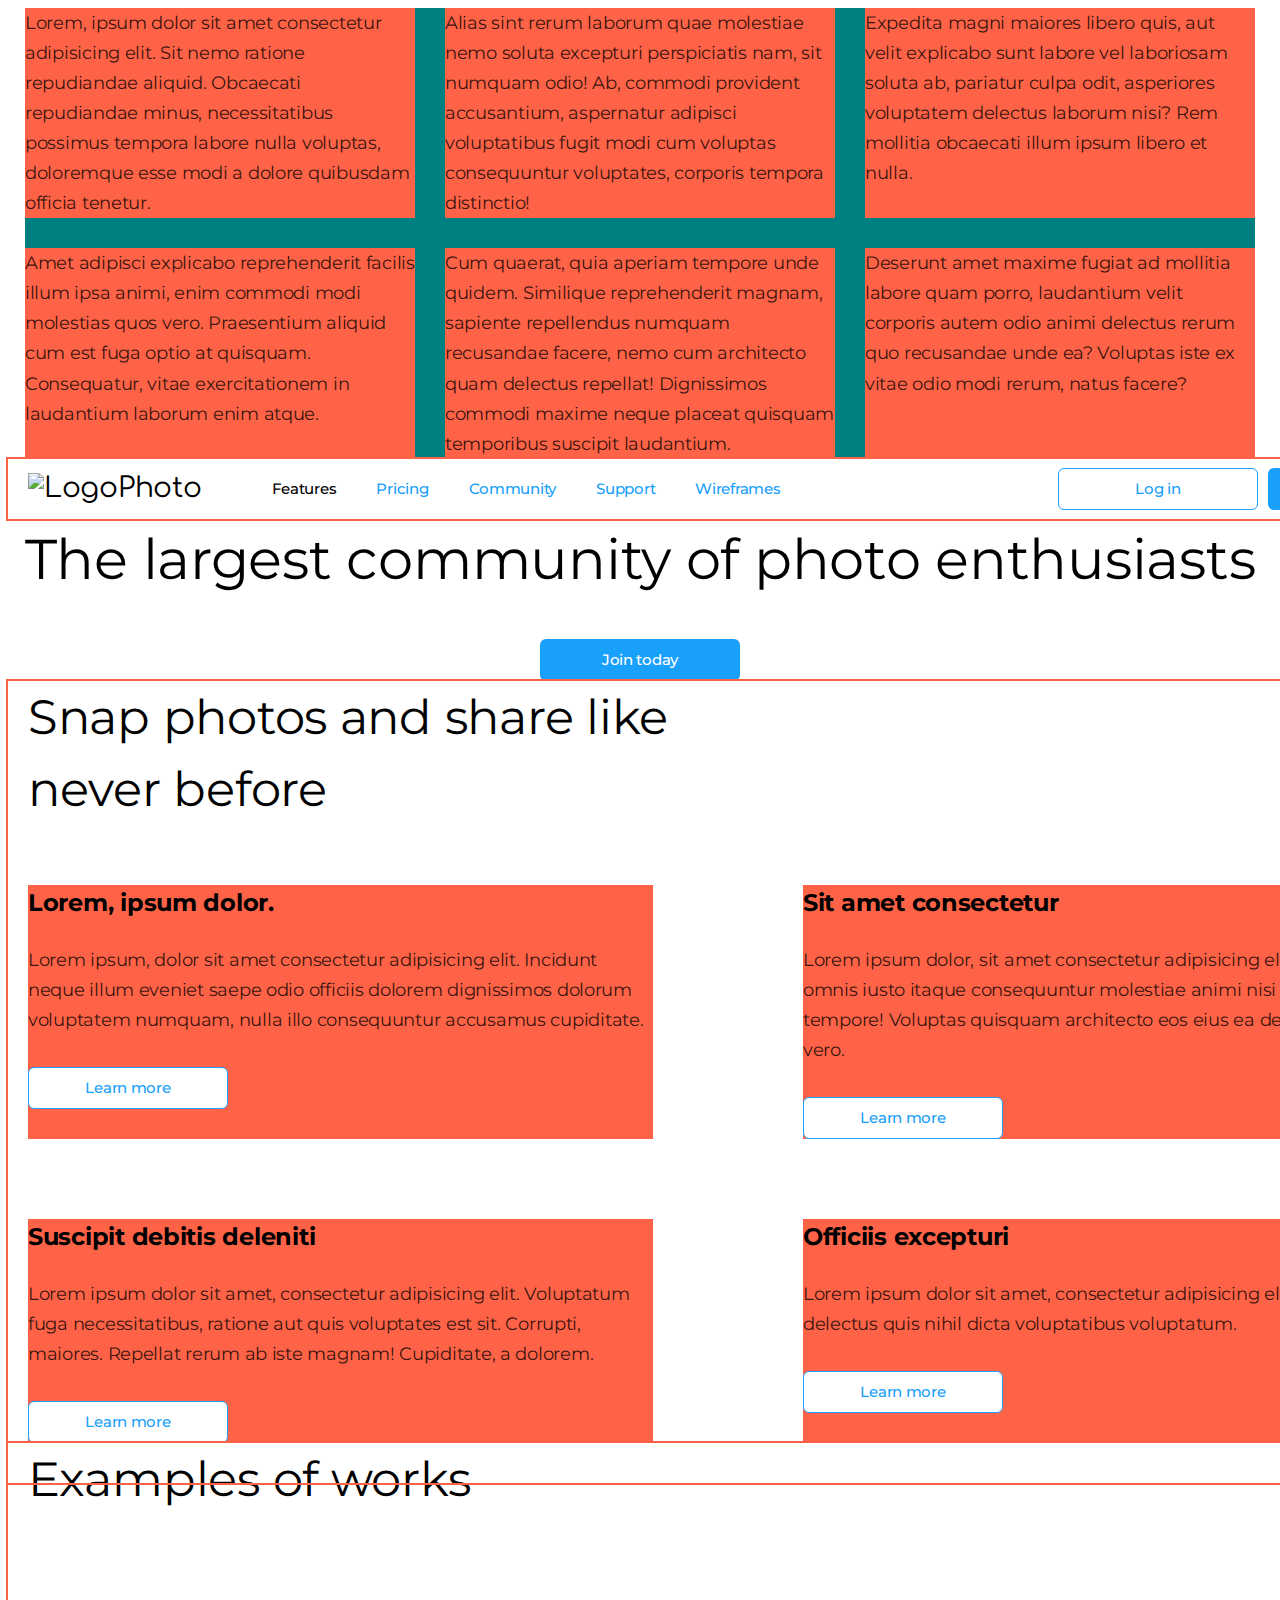
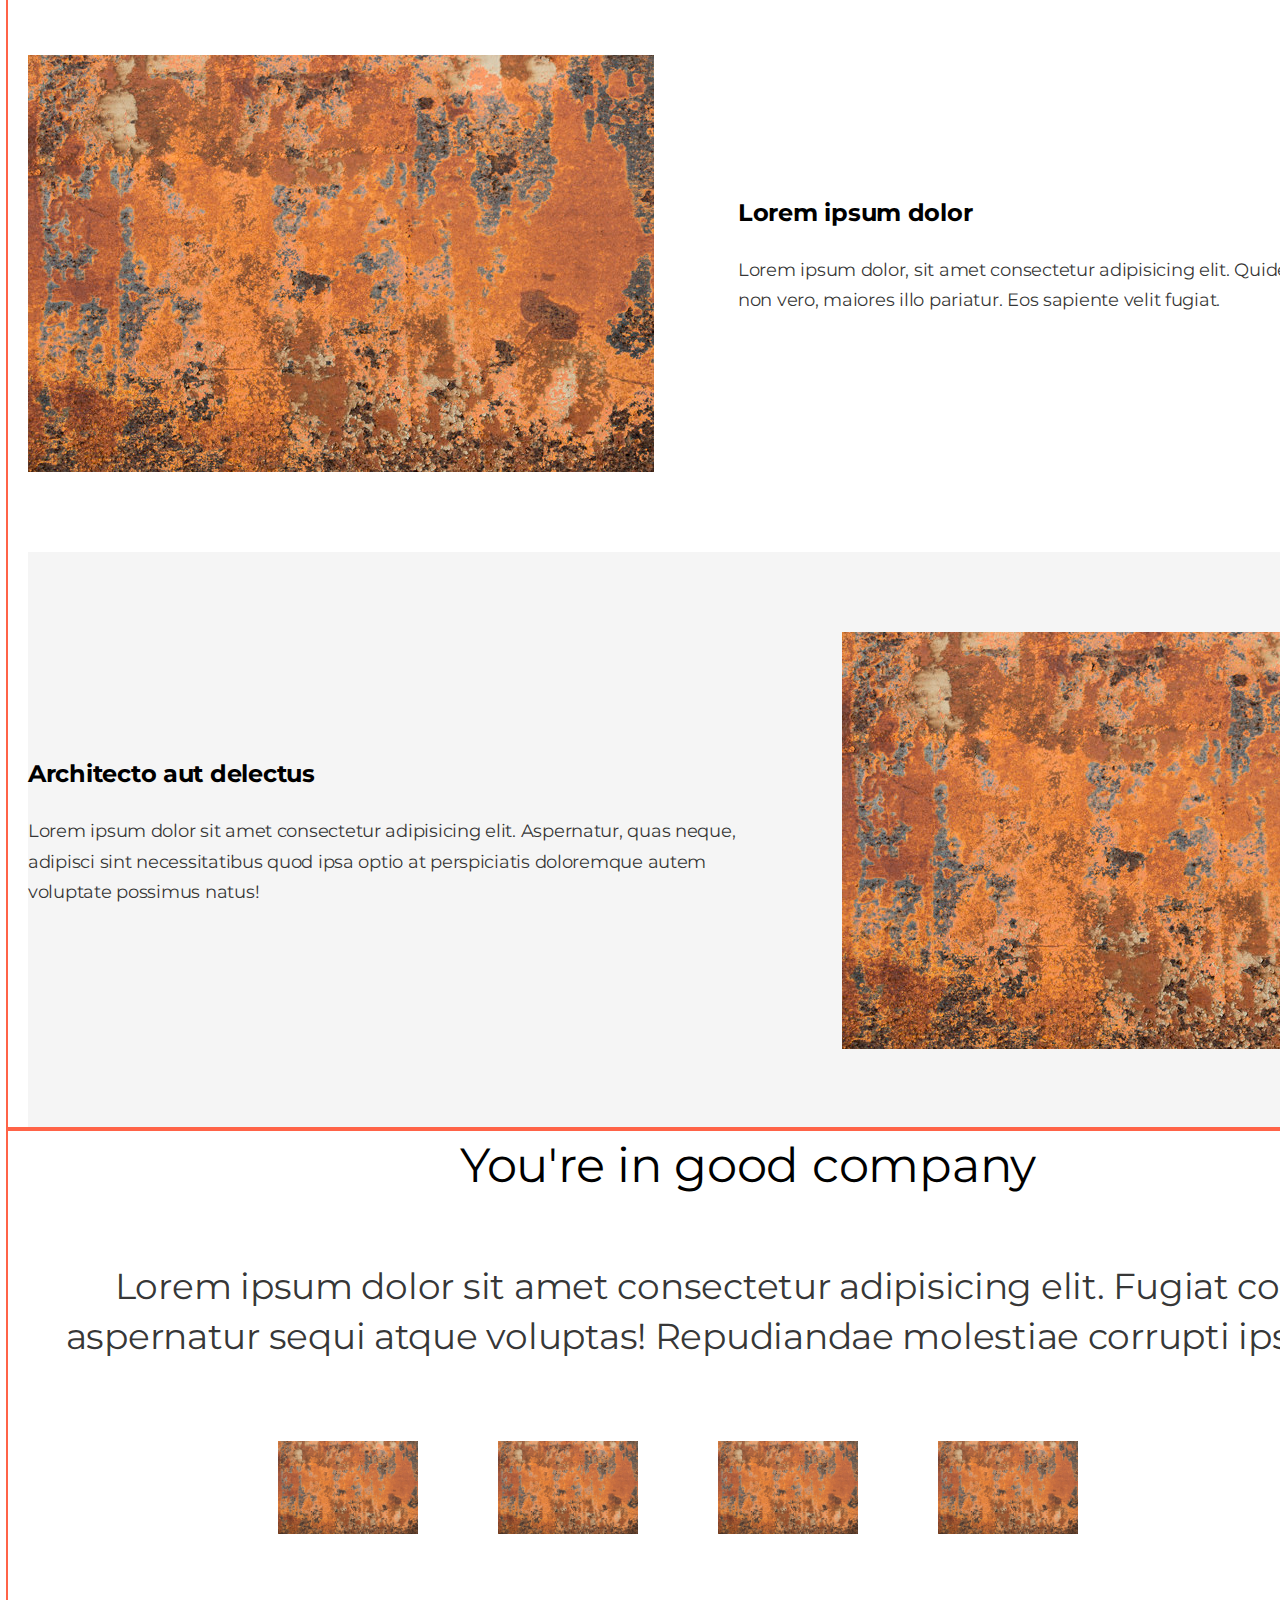
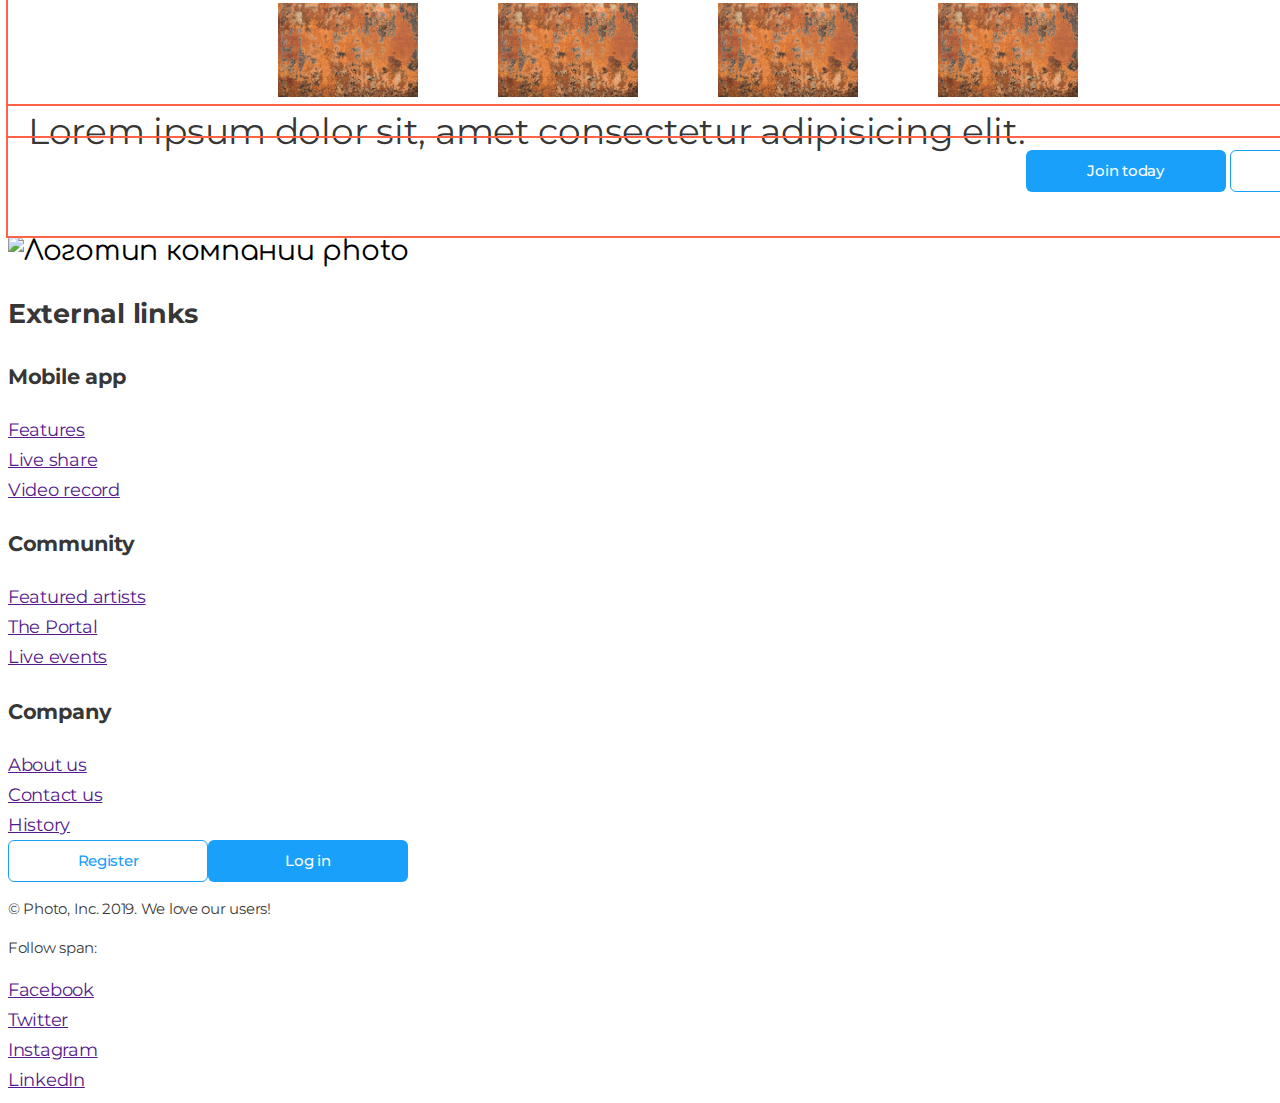
==== commit 7dd78221: "Clients" ====
--- a/index.html
+++ b/index.html
@@ -191,7 +191,7 @@
             corporis aspernatur sequi atque voluptas! Repudiandae molestiae
             corrupti ipsam sint.
           </p>
-          <ul class="list">
+          <ul class="client-list list">
             <li>
               <a href=""
                 ><img
@@ -253,14 +253,6 @@
                 ><img
                   src="./imagines/pic1.jpg"
                   alt="Logo of company7"
-                  width="140"
-              /></a>
-            </li>
-            <li>
-              <a href=""
-                ><img
-                  src="./imagines/pic1.jpg"
-                  alt="Logo of company8"
                   width="140"
               /></a>
             </li>
@@ -270,7 +262,7 @@
 
       <!--Signup-->
       <section class="section no-padding">
-        <div class="container">
+        <div class="contact-container container">
           <p class="section-description">
             Lorem ipsum dolor sit, amet consectetur adipisicing elit.
           </p>
--- a/css/styles.css
+++ b/css/styles.css
@@ -292,6 +292,25 @@
   margin-right: 84px;
 }
 
+/* Сlients */
+.client-list {
+  display: flex;
+  flex-wrap: wrap;
+  width: 1020px;
+  margin: -30px -40px;
+  margin-left: auto;
+  margin-right: auto;
+}
+
+.client-list li {
+  margin: 30px 40px;
+}
+
+.contact-container {
+  display: flex;
+  align-items: center;
+}
+
 /* Button */
 
 .button {
